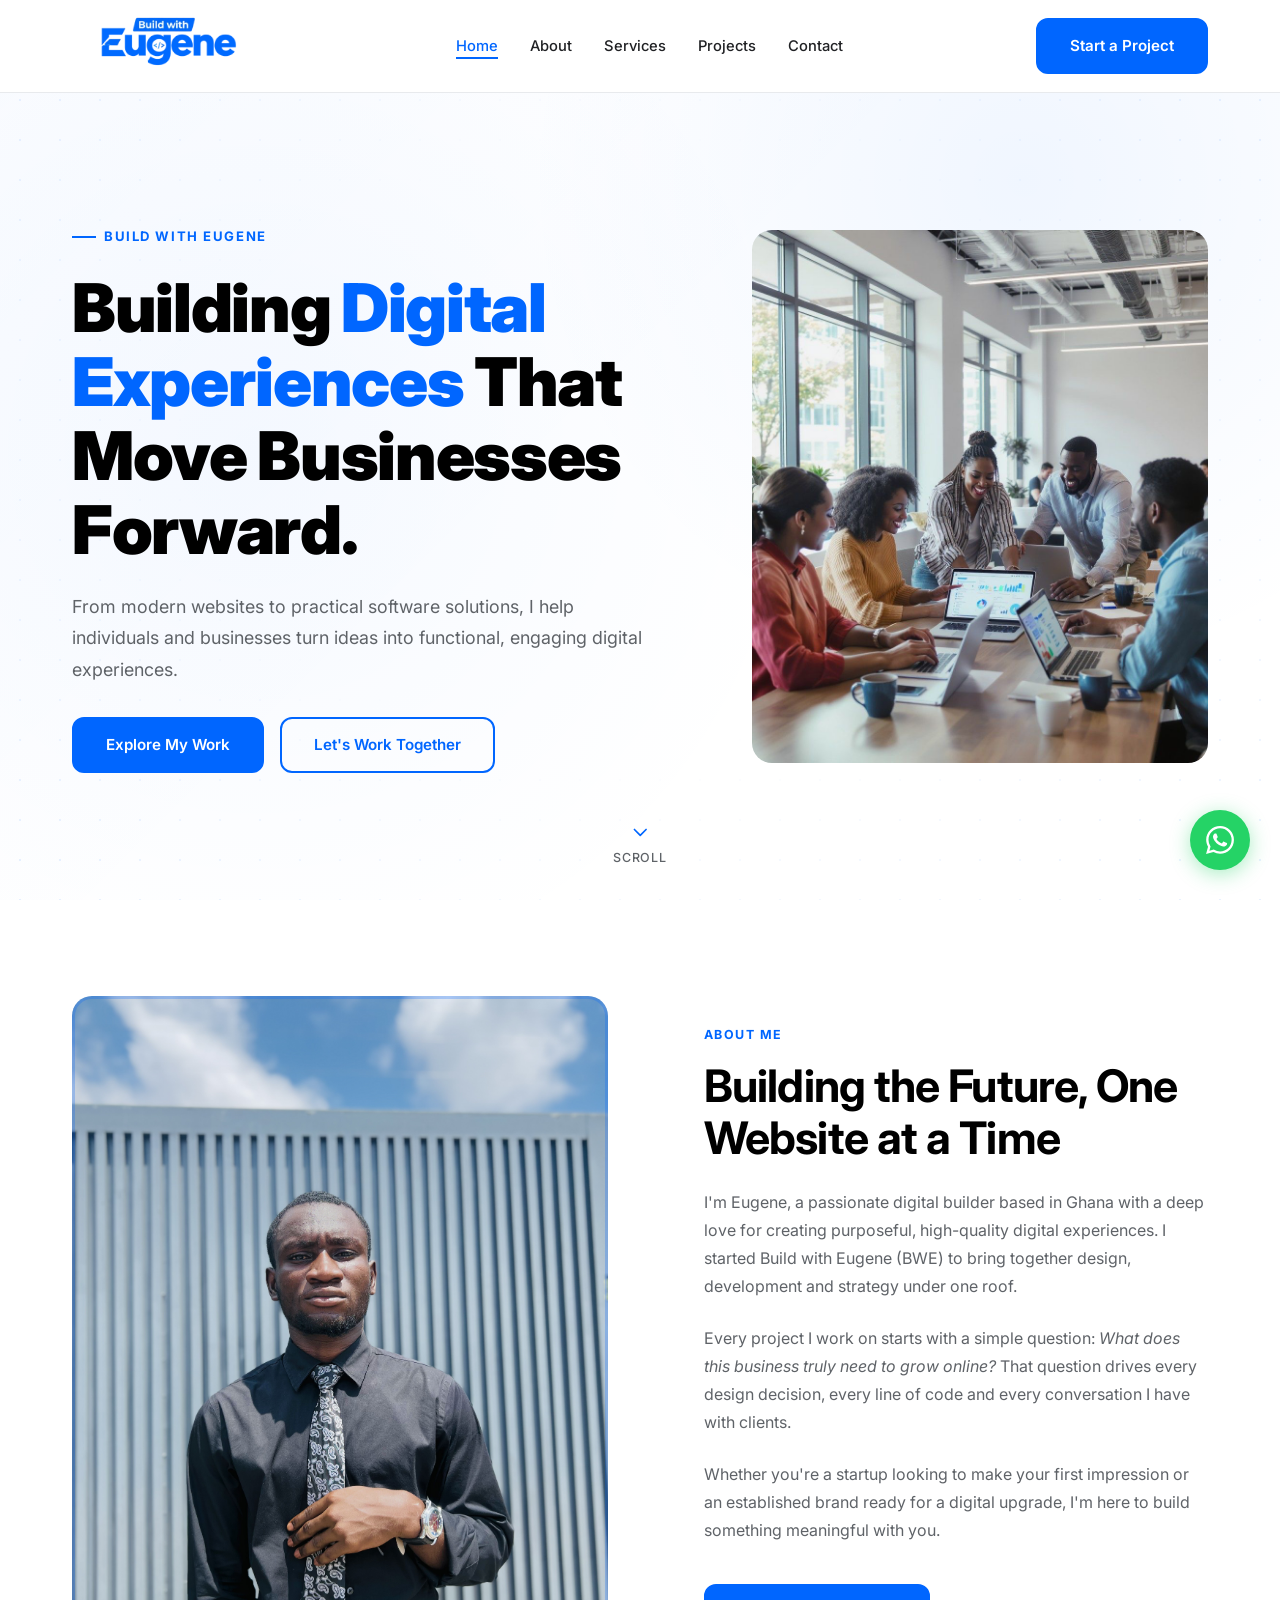
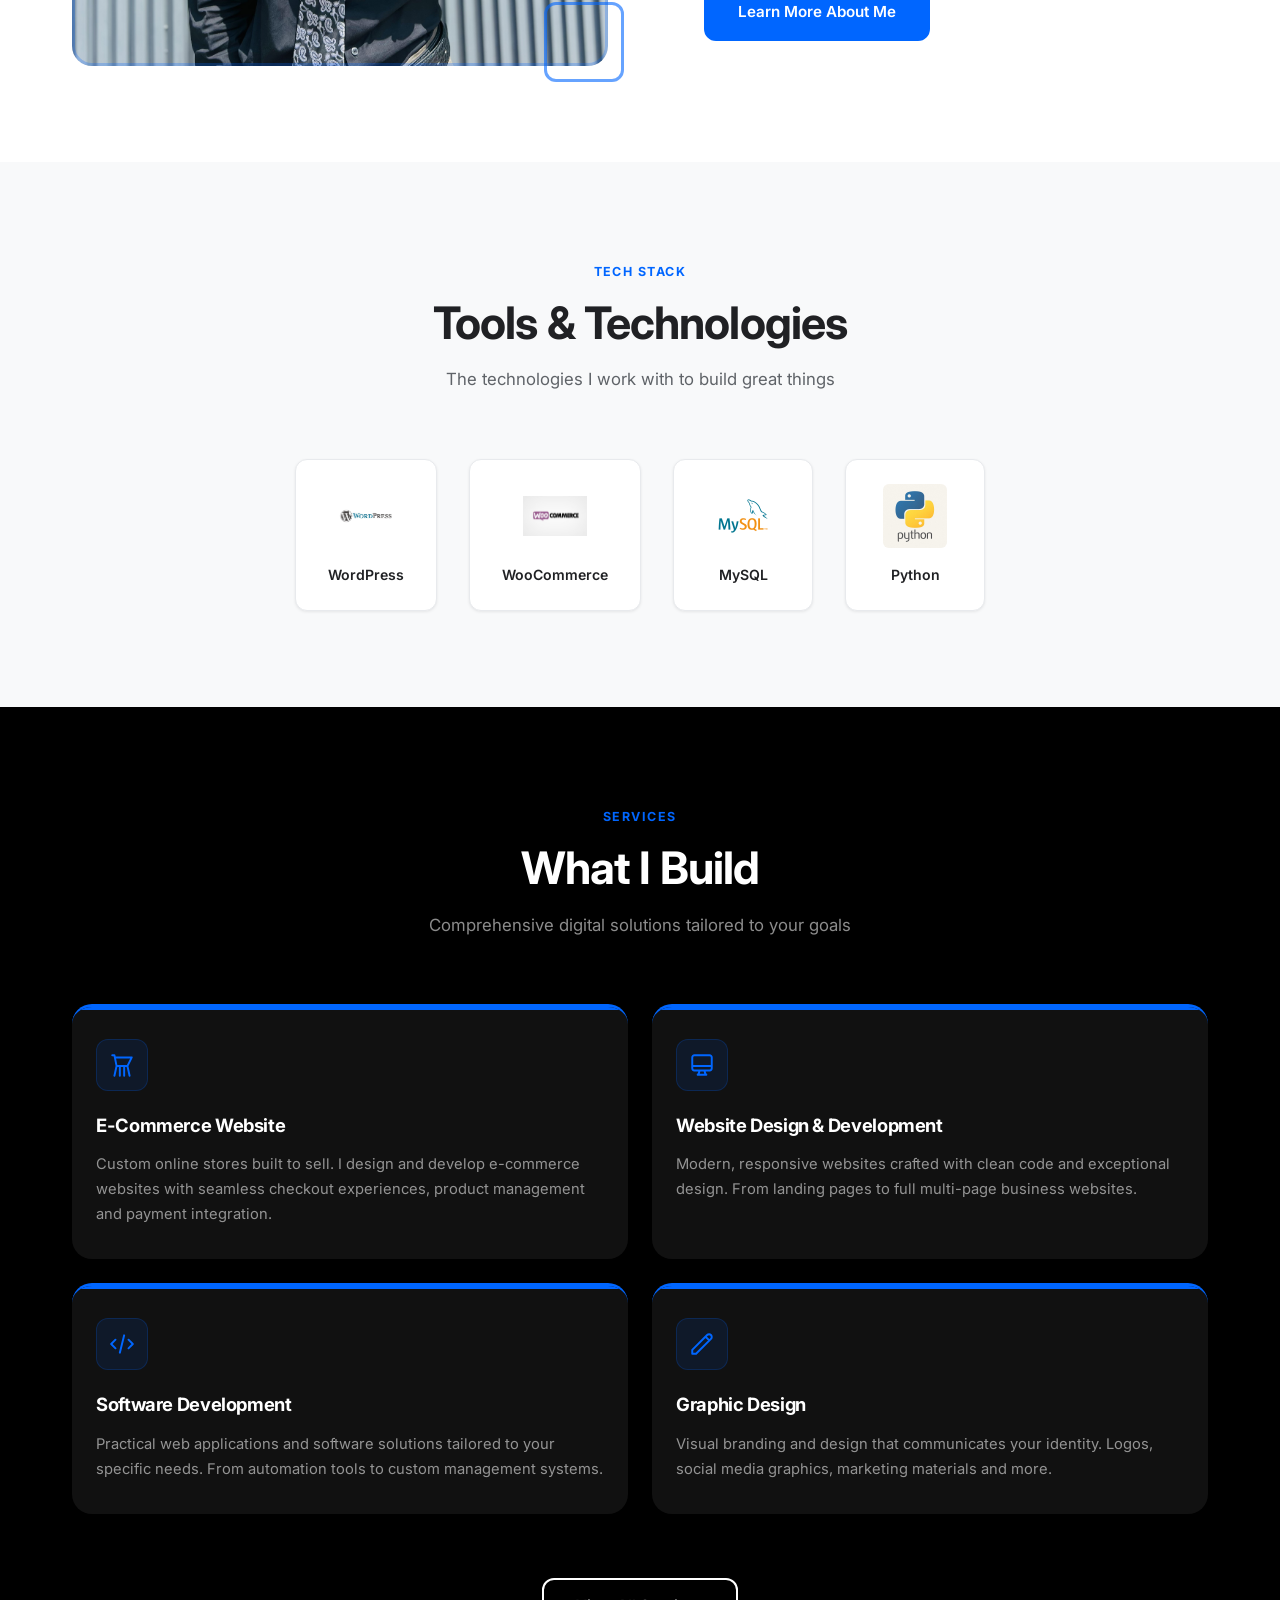
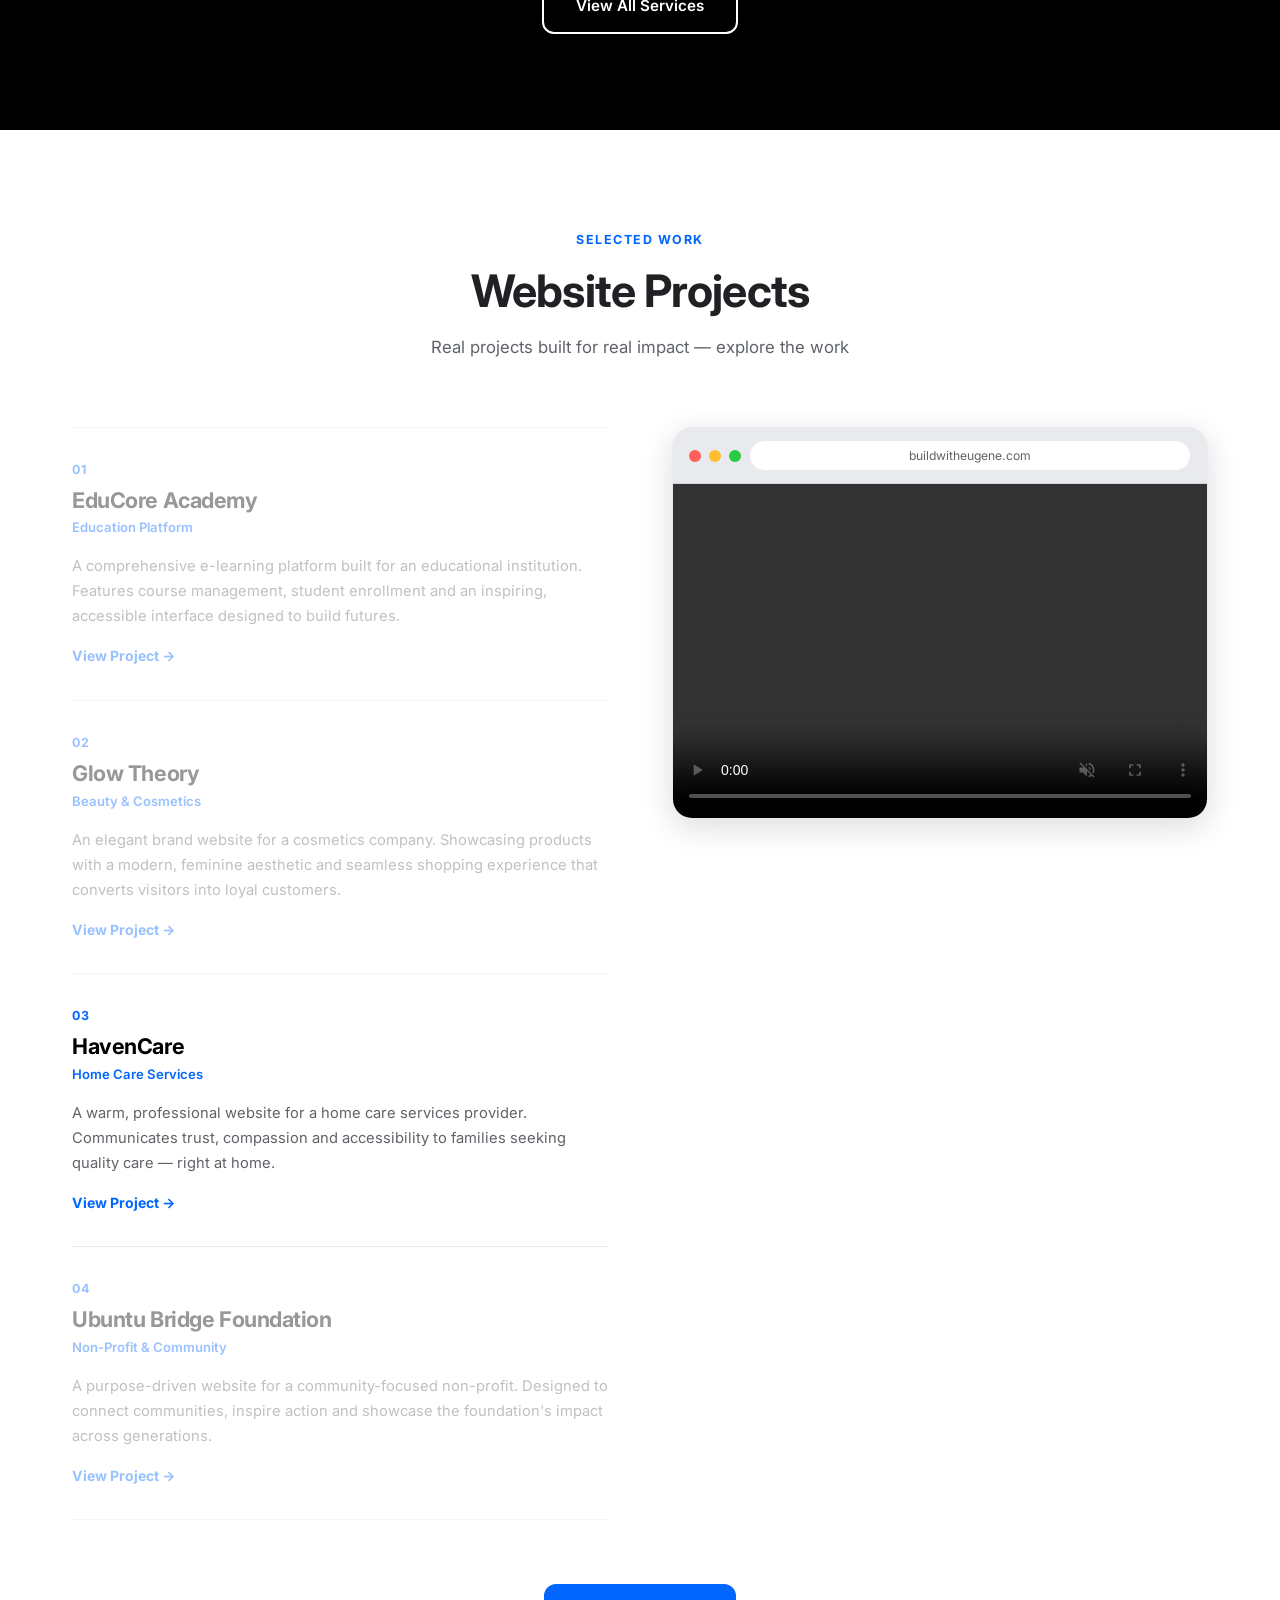
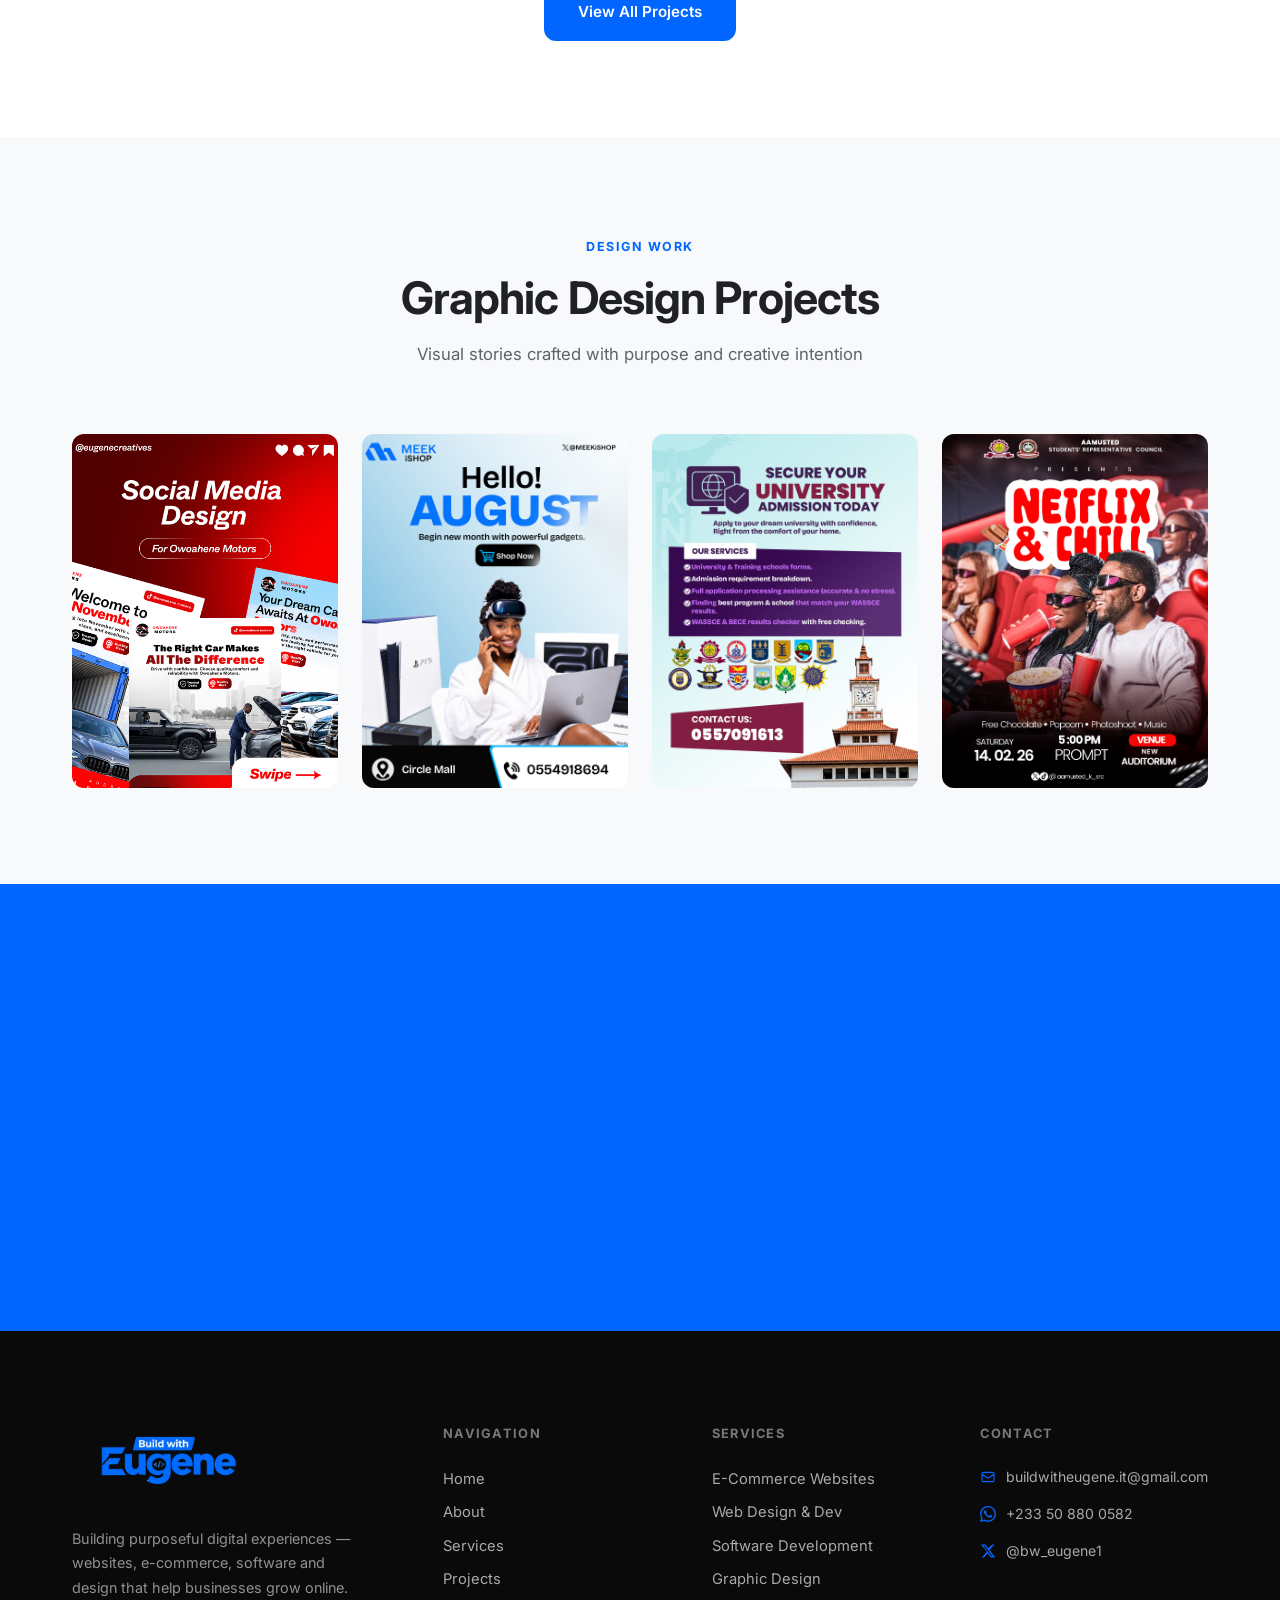
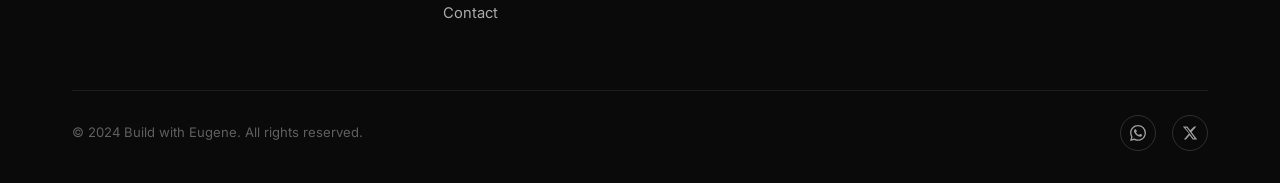
==== index.html @ 5db02835 "Initial commit - Build with Eugene portfolio website" ====
<!DOCTYPE html>
<html lang="en">
<head>
  <meta charset="UTF-8">
  <meta name="viewport" content="width=device-width, initial-scale=1.0">
  <meta name="description" content="Build with Eugene — Professional web design, e-commerce development, software solutions and graphic design based in Ghana.">
  <title>Build with Eugene | Home</title>
  <link rel="preconnect" href="https://fonts.googleapis.com">
  <link rel="preconnect" href="https://fonts.gstatic.com" crossorigin>
  <link href="https://fonts.googleapis.com/css2?family=Inter:wght@300;400;500;600;700;800;900&display=swap" rel="stylesheet">
  <link rel="stylesheet" href="css/style.css">
  <link rel="icon" type="image/png" href="assets/website-icon/Favei-icon.png">
</head>
<body>

  <!-- ========== HEADER / NAVBAR ========== -->
  <header class="site-header">
    <nav class="navbar">
      <a href="index.html" class="navbar-logo" aria-label="Build with Eugene — Home">
        <img src="assets/website-icon/3B7AA855-C307-4204-9CA7-FC054A96F926-removebg-preview.png" alt="Build with Eugene Logo">
      </a>
      <ul class="nav-links">
        <li><a href="index.html" class="active">Home</a></li>
        <li><a href="about.html">About</a></li>
        <li><a href="services.html">Services</a></li>
        <li><a href="projects.html">Projects</a></li>
        <li><a href="contact.html">Contact</a></li>
      </ul>
      <a href="contact.html" class="btn btn-primary">Start a Project</a>
      <button class="hamburger" aria-label="Toggle menu" aria-expanded="false">
        <span></span>
        <span></span>
        <span></span>
      </button>
    </nav>
  </header>

  <!-- Mobile Nav Overlay -->
  <nav class="mobile-nav" aria-label="Mobile navigation">
    <a href="index.html">Home</a>
    <a href="about.html">About</a>
    <a href="services.html">Services</a>
    <a href="projects.html">Projects</a>
    <a href="contact.html">Contact</a>
    <a href="contact.html" class="btn btn-primary">Start a Project</a>
  </nav>

  <!-- ========== MAIN CONTENT ========== -->
  <main>

    <!-- A. HERO SECTION -->
    <section class="hero">
      <div class="hero-bg"></div>
      <div class="hero-dots"></div>
      <div class="container hero-layout">
        <div class="hero-content">
          <span class="hero-eyebrow">Build with Eugene</span>
          <h1>Building <span class="highlight">Digital Experiences</span> That Move Businesses Forward.</h1>
          <p class="hero-subtext">From modern websites to practical software solutions, I help individuals and businesses turn ideas into functional, engaging digital experiences.</p>
          <div class="hero-ctas">
            <a href="projects.html" class="btn btn-primary">Explore My Work</a>
            <a href="contact.html" class="btn btn-secondary">Let's Work Together</a>
          </div>
        </div>
        <div class="hero-image-wrap">
          <img src="assets/hero-section/IMG_2117.JPG" alt="Corporate coworkers collaborating around laptops in a bright office">
        </div>
      </div>
      <div class="hero-scroll" aria-hidden="true">
        <svg xmlns="http://www.w3.org/2000/svg" fill="none" viewBox="0 0 24 24" stroke="currentColor" stroke-width="2">
          <path stroke-linecap="round" stroke-linejoin="round" d="M19 9l-7 7-7-7"/>
        </svg>
        <span>Scroll</span>
      </div>
    </section>

    <!-- B. ABOUT PREVIEW -->
    <section class="about-preview">
      <div class="container">
        <div class="grid-2">
          <div class="about-image-wrap reveal">
            <div class="about-image-frame">
              <img src="assets/profile/eugene-profile.jpeg" alt="Eugene — Founder of Build with Eugene" loading="lazy">
            </div>
            <div class="about-image-accent"></div>
          </div>
          <div class="about-text-col reveal">
            <span class="section-label">About Me</span>
            <h2>Building the Future, One Website at a Time</h2>
            <p>I'm Eugene, a passionate digital builder based in Ghana with a deep love for creating purposeful, high-quality digital experiences. I started Build with Eugene (BWE) to bring together design, development and strategy under one roof.</p>
            <p>Every project I work on starts with a simple question: <em>What does this business truly need to grow online?</em> That question drives every design decision, every line of code and every conversation I have with clients.</p>
            <p>Whether you're a startup looking to make your first impression or an established brand ready for a digital upgrade, I'm here to build something meaningful with you.</p>
            <a href="about.html" class="btn btn-primary">Learn More About Me</a>
          </div>
        </div>
      </div>
    </section>

    <!-- C. TECHNOLOGY STACK -->
    <section class="tech-stack">
      <div class="container">
        <div class="section-header reveal">
          <span class="section-label">Tech Stack</span>
          <h2>Tools &amp; Technologies</h2>
          <p>The technologies I work with to build great things</p>
        </div>
        <div class="tech-grid reveal-stagger">
          <div class="tech-card">
            <img src="assets/icons/wordpress.JPG" alt="WordPress" loading="lazy">
            <span>WordPress</span>
          </div>
          <div class="tech-card">
            <img src="assets/icons/woo-commerce.JPG" alt="WooCommerce" loading="lazy">
            <span>WooCommerce</span>
          </div>
          <div class="tech-card">
            <img src="assets/icons/my-sql.JPG" alt="MySQL" loading="lazy">
            <span>MySQL</span>
          </div>
          <div class="tech-card">
            <img src="assets/icons/python.JPG" alt="Python" loading="lazy">
            <span>Python</span>
          </div>
        </div>
      </div>
    </section>

    <!-- D. SERVICES SECTION -->
    <section class="services-dark">
      <div class="container">
        <div class="section-header reveal">
          <span class="section-label">Services</span>
          <h2>What I Build</h2>
          <p style="color:rgba(255,255,255,0.55)">Comprehensive digital solutions tailored to your goals</p>
        </div>
        <div class="services-grid reveal-stagger">

          <!-- Service 1: E-Commerce -->
          <div class="service-card">
            <div class="service-icon">
              <svg xmlns="http://www.w3.org/2000/svg" fill="none" viewBox="0 0 24 24" stroke="currentColor" stroke-width="1.8">
                <path stroke-linecap="round" stroke-linejoin="round" d="M3 3h2l.4 2M7 13h10l4-8H5.4M7 13L5.4 5M7 13l-2 9m12-9l2 9m-9-9v9m4-9v9"/>
              </svg>
            </div>
            <h3>E-Commerce Website</h3>
            <p>Custom online stores built to sell. I design and develop e-commerce websites with seamless checkout experiences, product management and payment integration.</p>
          </div>

          <!-- Service 2: Website Design -->
          <div class="service-card">
            <div class="service-icon">
              <svg xmlns="http://www.w3.org/2000/svg" fill="none" viewBox="0 0 24 24" stroke="currentColor" stroke-width="1.8">
                <path stroke-linecap="round" stroke-linejoin="round" d="M9.75 17L9 20l-1 1h8l-1-1-.75-3M3 13h18M5 17h14a2 2 0 002-2V5a2 2 0 00-2-2H5a2 2 0 00-2 2v10a2 2 0 002 2z"/>
              </svg>
            </div>
            <h3>Website Design &amp; Development</h3>
            <p>Modern, responsive websites crafted with clean code and exceptional design. From landing pages to full multi-page business websites.</p>
          </div>

          <!-- Service 3: Software Development -->
          <div class="service-card">
            <div class="service-icon">
              <svg xmlns="http://www.w3.org/2000/svg" fill="none" viewBox="0 0 24 24" stroke="currentColor" stroke-width="1.8">
                <path stroke-linecap="round" stroke-linejoin="round" d="M10 20l4-16m4 4l4 4-4 4M6 16l-4-4 4-4"/>
              </svg>
            </div>
            <h3>Software Development</h3>
            <p>Practical web applications and software solutions tailored to your specific needs. From automation tools to custom management systems.</p>
          </div>

          <!-- Service 4: Graphic Design -->
          <div class="service-card">
            <div class="service-icon">
              <svg xmlns="http://www.w3.org/2000/svg" fill="none" viewBox="0 0 24 24" stroke="currentColor" stroke-width="1.8">
                <path stroke-linecap="round" stroke-linejoin="round" d="M15.232 5.232l3.536 3.536m-2.036-5.036a2.5 2.5 0 113.536 3.536L6.5 21.036H3v-3.572L16.732 3.732z"/>
              </svg>
            </div>
            <h3>Graphic Design</h3>
            <p>Visual branding and design that communicates your identity. Logos, social media graphics, marketing materials and more.</p>
          </div>

        </div>
        <div class="services-cta reveal">
          <a href="services.html" class="btn btn-ghost">View All Services</a>
        </div>
      </div>
    </section>

    <!-- E. SELECTED WEBSITE PROJECTS (Sticky Scroll) -->
    <section class="projects-showcase">
      <div class="container">
        <div class="section-header reveal">
          <span class="section-label">Selected Work</span>
          <h2>Website Projects</h2>
          <p>Real projects built for real impact — explore the work</p>
        </div>
        <div class="projects-layout">

          <!-- Left: Project info blocks -->
          <div class="projects-list">

            <div class="project-item active" data-project="0">
              <div class="project-video-slot"></div>
              <h3>EduCore Academy</h3>
              <p class="project-desc">A comprehensive e-learning platform built for an educational institution. Features course management, student enrollment and an inspiring, accessible interface designed to build futures.</p>
              <span class="project-number">01</span>
              <span class="project-category">Education Platform</span>
              <a href="projects.html" class="project-link">View Project →</a>
            </div>

            <div class="project-item" data-project="1">
              <div class="project-video-slot"></div>
              <h3>Glow Theory</h3>
              <p class="project-desc">An elegant brand website for a cosmetics company. Showcasing products with a modern, feminine aesthetic and seamless shopping experience that converts visitors into loyal customers.</p>
              <span class="project-number">02</span>
              <span class="project-category">Beauty &amp; Cosmetics</span>
              <a href="projects.html" class="project-link">View Project →</a>
            </div>

            <div class="project-item" data-project="2">
              <div class="project-video-slot"></div>
              <h3>HavenCare</h3>
              <p class="project-desc">A warm, professional website for a home care services provider. Communicates trust, compassion and accessibility to families seeking quality care — right at home.</p>
              <span class="project-number">03</span>
              <span class="project-category">Home Care Services</span>
              <a href="projects.html" class="project-link">View Project →</a>
            </div>

            <div class="project-item" data-project="3">
              <div class="project-video-slot"></div>
              <h3>Ubuntu Bridge Foundation</h3>
              <p class="project-desc">A purpose-driven website for a community-focused non-profit. Designed to connect communities, inspire action and showcase the foundation's impact across generations.</p>
              <span class="project-number">04</span>
              <span class="project-category">Non-Profit &amp; Community</span>
              <a href="projects.html" class="project-link">View Project →</a>
            </div>

          </div>

          <!-- Right: Sticky Video Display -->
          <div class="projects-display sticky-display">
            <div class="browser-frame">
              <div class="browser-bar">
                <span class="browser-dot red"></span>
                <span class="browser-dot yellow"></span>
                <span class="browser-dot green"></span>
                <span class="browser-url">buildwitheugene.com</span>
              </div>
              <div class="browser-content">
                <video class="project-video active" data-index="0"
                  muted loop playsinline preload="none"
                  src="assets/website-projects/EduCore-Academy-_-Inspiring-Minds.-Building-Futures.---Google-Chrome-2026-11-01-18-05-32.mp4">
                </video>
                <video class="project-video" data-index="1"
                  muted loop playsinline preload="none"
                  src="assets/website-projects/glow-theory.local - Google Chrome 2026-11-01 18-13-48_cut.mp4">
                </video>
                <video class="project-video" data-index="2"
                  muted loop playsinline preload="none"
                  src="assets/website-projects/HavenCare Home Services _ Compassionate Care. Right at Home. - Google Chrome 2026-11-01 18-16-09_cut.mp4">
                </video>
                <video class="project-video" data-index="3"
                  muted loop playsinline preload="none"
                  src="assets/website-projects/Ubuntu-Bridge-Foundation-_-Connecting-Communities.-Creating-Opportunities.---Google-Chrome-2026-11-01-18-19-38.mp4">
                </video>
              </div>
            </div>
          </div>

        </div>
        <div class="projects-cta reveal">
          <a href="projects.html" class="btn btn-primary">View All Projects</a>
        </div>
      </div>
    </section>

    <!-- F. GRAPHIC DESIGN PROJECTS -->
    <section class="graphic-design">
      <div class="container">
        <div class="section-header reveal">
          <span class="section-label">Design Work</span>
          <h2>Graphic Design Projects</h2>
          <p>Visual stories crafted with purpose and creative intention</p>
        </div>
        <div class="design-grid reveal-stagger">
          <div class="design-item">
            <img src="assets/graphic-design/Cover.jpg" alt="BWE Graphic Design — Cover Design" loading="lazy">
            <div class="design-overlay">
              <svg xmlns="http://www.w3.org/2000/svg" fill="none" viewBox="0 0 24 24" stroke="currentColor" stroke-width="2">
                <path stroke-linecap="round" stroke-linejoin="round" d="M21 21l-6-6m2-5a7 7 0 11-14 0 7 7 0 0114 0zM10 7v3m0 0v3m0-3h3m-3 0H7"/>
              </svg>
            </div>
          </div>
          <div class="design-item">
            <img src="assets/graphic-design/Meek 1.jpg" alt="BWE Graphic Design — Meek Campaign" loading="lazy">
            <div class="design-overlay">
              <svg xmlns="http://www.w3.org/2000/svg" fill="none" viewBox="0 0 24 24" stroke="currentColor" stroke-width="2">
                <path stroke-linecap="round" stroke-linejoin="round" d="M21 21l-6-6m2-5a7 7 0 11-14 0 7 7 0 0114 0zM10 7v3m0 0v3m0-3h3m-3 0H7"/>
              </svg>
            </div>
          </div>
          <div class="design-item">
            <img src="assets/graphic-design/University forms.jpg" alt="BWE Graphic Design — University Forms" loading="lazy">
            <div class="design-overlay">
              <svg xmlns="http://www.w3.org/2000/svg" fill="none" viewBox="0 0 24 24" stroke="currentColor" stroke-width="2">
                <path stroke-linecap="round" stroke-linejoin="round" d="M21 21l-6-6m2-5a7 7 0 11-14 0 7 7 0 0114 0zM10 7v3m0 0v3m0-3h3m-3 0H7"/>
              </svg>
            </div>
          </div>
          <div class="design-item">
            <img src="assets/graphic-design/Usted SRC.JPG" alt="BWE Graphic Design — Usted SRC Design" loading="lazy">
            <div class="design-overlay">
              <svg xmlns="http://www.w3.org/2000/svg" fill="none" viewBox="0 0 24 24" stroke="currentColor" stroke-width="2">
                <path stroke-linecap="round" stroke-linejoin="round" d="M21 21l-6-6m2-5a7 7 0 11-14 0 7 7 0 0114 0zM10 7v3m0 0v3m0-3h3m-3 0H7"/>
              </svg>
            </div>
          </div>
        </div>
      </div>
    </section>

    <!-- Lightbox -->
    <div class="lightbox" role="dialog" aria-label="Image lightbox" aria-modal="true">
      <button class="lightbox-close" aria-label="Close lightbox">✕</button>
      <img class="lightbox-img" src="" alt="">
    </div>

    <!-- G. CTA SECTION -->
    <section class="cta-section">
      <div class="container">
        <div class="reveal">
          <span class="section-label" style="color:rgba(255,255,255,0.7)">Ready?</span>
          <h2>Have an Idea? Let's Build Something Great.</h2>
          <p>Whether you need a website, an online store or a custom software solution — I'm ready to help you bring it to life.</p>
          <a href="contact.html" class="btn btn-white">Start a Conversation</a>
        </div>
      </div>
    </section>

  </main>

  <!-- ========== FOOTER ========== -->
  <footer class="site-footer">
    <div class="container">
      <div class="footer-grid">
        <!-- Brand column -->
        <div class="footer-brand">
          <img src="assets/website-icon/3B7AA855-C307-4204-9CA7-FC054A96F926-removebg-preview.png" alt="Build with Eugene Logo" class="footer-logo">
          <p>Building purposeful digital experiences — websites, e-commerce, software and design that help businesses grow online.</p>
        </div>
        <!-- Nav links -->
        <div class="footer-col">
          <h4>Navigation</h4>
          <ul>
            <li><a href="index.html">Home</a></li>
            <li><a href="about.html">About</a></li>
            <li><a href="services.html">Services</a></li>
            <li><a href="projects.html">Projects</a></li>
            <li><a href="contact.html">Contact</a></li>
          </ul>
        </div>
        <!-- Services -->
        <div class="footer-col">
          <h4>Services</h4>
          <ul>
            <li><a href="services.html">E-Commerce Websites</a></li>
            <li><a href="services.html">Web Design &amp; Dev</a></li>
            <li><a href="services.html">Software Development</a></li>
            <li><a href="services.html">Graphic Design</a></li>
          </ul>
        </div>
        <!-- Contact -->
        <div class="footer-col">
          <h4>Contact</h4>
          <!-- TODO: Confirm correct email address before making this a mailto link -->
          <div class="footer-contact-item">
            <svg xmlns="http://www.w3.org/2000/svg" fill="none" viewBox="0 0 24 24" stroke="currentColor" stroke-width="1.8">
              <path stroke-linecap="round" stroke-linejoin="round" d="M3 8l7.89 5.26a2 2 0 002.22 0L21 8M5 19h14a2 2 0 002-2V7a2 2 0 00-2-2H5a2 2 0 00-2 2v10a2 2 0 002 2z"/>
            </svg>
            <a href="mailto:buildwitheugene.it@gmail.com">buildwitheugene.it@gmail.com</a>
          </div>
          <div class="footer-contact-item">
            <svg xmlns="http://www.w3.org/2000/svg" fill="currentColor" viewBox="0 0 24 24">
              <path d="M17.472 14.382c-.297-.149-1.758-.867-2.03-.967-.273-.099-.471-.148-.67.15-.197.297-.767.966-.94 1.164-.173.199-.347.223-.644.075-.297-.15-1.255-.463-2.39-1.475-.883-.788-1.48-1.761-1.653-2.059-.173-.297-.018-.458.13-.606.134-.133.298-.347.446-.52.149-.174.198-.298.298-.497.099-.198.05-.371-.025-.52-.075-.149-.669-1.612-.916-2.207-.242-.579-.487-.5-.669-.51-.173-.008-.371-.01-.57-.01-.198 0-.52.074-.792.372-.272.297-1.04 1.016-1.04 2.479 0 1.462 1.065 2.875 1.213 3.074.149.198 2.096 3.2 5.077 4.487.709.306 1.262.489 1.694.625.712.227 1.36.195 1.871.118.571-.085 1.758-.719 2.006-1.413.248-.694.248-1.289.173-1.413-.074-.124-.272-.198-.57-.347m-5.421 7.403h-.004a9.87 9.87 0 01-5.031-1.378l-.361-.214-3.741.982.998-3.648-.235-.374a9.86 9.86 0 01-1.51-5.26c.001-5.45 4.436-9.884 9.888-9.884 2.64 0 5.122 1.03 6.988 2.898a9.825 9.825 0 012.893 6.994c-.003 5.45-4.437 9.884-9.885 9.884m8.413-18.297A11.815 11.815 0 0012.05 0C5.495 0 .16 5.335.157 11.892c0 2.096.547 4.142 1.588 5.945L.057 24l6.305-1.654a11.882 11.882 0 005.683 1.448h.005c6.554 0 11.89-5.335 11.893-11.893a11.821 11.821 0 00-3.48-8.413z"/>
            </svg>
            <a href="https://wa.me/233508800582" target="_blank" rel="noopener noreferrer">+233 50 880 0582</a>
          </div>
          <div class="footer-contact-item">
            <svg xmlns="http://www.w3.org/2000/svg" fill="currentColor" viewBox="0 0 24 24">
              <path d="M18.244 2.25h3.308l-7.227 8.26 8.502 11.24H16.17l-4.714-6.231-5.401 6.231H2.748l7.73-8.835L1.254 2.25H8.08l4.253 5.622zm-1.161 17.52h1.833L7.084 4.126H5.117z"/>
            </svg>
            <a href="https://x.com/bw_eugene1" target="_blank" rel="noopener noreferrer">@bw_eugene1</a>
          </div>
        </div>
      </div>
      <div class="footer-bottom">
        <p>© 2024 Build with Eugene. All rights reserved.</p>
        <div class="footer-social">
          <a href="https://wa.me/233508800582" target="_blank" rel="noopener noreferrer" aria-label="WhatsApp">
            <svg xmlns="http://www.w3.org/2000/svg" fill="currentColor" viewBox="0 0 24 24">
              <path d="M17.472 14.382c-.297-.149-1.758-.867-2.03-.967-.273-.099-.471-.148-.67.15-.197.297-.767.966-.94 1.164-.173.199-.347.223-.644.075-.297-.15-1.255-.463-2.39-1.475-.883-.788-1.48-1.761-1.653-2.059-.173-.297-.018-.458.13-.606.134-.133.298-.347.446-.52.149-.174.198-.298.298-.497.099-.198.05-.371-.025-.52-.075-.149-.669-1.612-.916-2.207-.242-.579-.487-.5-.669-.51-.173-.008-.371-.01-.57-.01-.198 0-.52.074-.792.372-.272.297-1.04 1.016-1.04 2.479 0 1.462 1.065 2.875 1.213 3.074.149.198 2.096 3.2 5.077 4.487.709.306 1.262.489 1.694.625.712.227 1.36.195 1.871.118.571-.085 1.758-.719 2.006-1.413.248-.694.248-1.289.173-1.413-.074-.124-.272-.198-.57-.347m-5.421 7.403h-.004a9.87 9.87 0 01-5.031-1.378l-.361-.214-3.741.982.998-3.648-.235-.374a9.86 9.86 0 01-1.51-5.26c.001-5.45 4.436-9.884 9.888-9.884 2.64 0 5.122 1.03 6.988 2.898a9.825 9.825 0 012.893 6.994c-.003 5.45-4.437 9.884-9.885 9.884m8.413-18.297A11.815 11.815 0 0012.05 0C5.495 0 .16 5.335.157 11.892c0 2.096.547 4.142 1.588 5.945L.057 24l6.305-1.654a11.882 11.882 0 005.683 1.448h.005c6.554 0 11.89-5.335 11.893-11.893a11.821 11.821 0 00-3.48-8.413z"/>
            </svg>
          </a>
          <a href="https://x.com/bw_eugene1" target="_blank" rel="noopener noreferrer" aria-label="X / Twitter">
            <svg xmlns="http://www.w3.org/2000/svg" fill="currentColor" viewBox="0 0 24 24">
              <path d="M18.244 2.25h3.308l-7.227 8.26 8.502 11.24H16.17l-4.714-6.231-5.401 6.231H2.748l7.73-8.835L1.254 2.25H8.08l4.253 5.622zm-1.161 17.52h1.833L7.084 4.126H5.117z"/>
            </svg>
          </a>
        </div>
      </div>
    </div>
  </footer>

  <!-- Floating WhatsApp Button -->
  <a href="https://wa.me/233508800582"
     class="whatsapp-float"
     target="_blank"
     rel="noopener noreferrer"
     aria-label="Chat with us on WhatsApp">
    <svg xmlns="http://www.w3.org/2000/svg" viewBox="0 0 24 24" fill="white" width="28" height="28">
      <path d="M17.472 14.382c-.297-.149-1.758-.867-2.03-.967-.273-.099-.471-.148-.67.15-.197.297-.767.966-.94 1.164-.173.199-.347.223-.644.075-.297-.15-1.255-.463-2.39-1.475-.883-.788-1.48-1.761-1.653-2.059-.173-.297-.018-.458.13-.606.134-.133.298-.347.446-.52.149-.174.198-.298.298-.497.099-.198.05-.371-.025-.52-.075-.149-.669-1.612-.916-2.207-.242-.579-.487-.5-.669-.51-.173-.008-.371-.01-.57-.01-.198 0-.52.074-.792.372-.272.297-1.04 1.016-1.04 2.479 0 1.462 1.065 2.875 1.213 3.074.149.198 2.096 3.2 5.077 4.487.709.306 1.262.489 1.694.625.712.227 1.36.195 1.871.118.571-.085 1.758-.719 2.006-1.413.248-.694.248-1.289.173-1.413-.074-.124-.272-.198-.57-.347m-5.421 7.403h-.004a9.87 9.87 0 01-5.031-1.378l-.361-.214-3.741.982.998-3.648-.235-.374a9.86 9.86 0 01-1.51-5.26c.001-5.45 4.436-9.884 9.888-9.884 2.64 0 5.122 1.03 6.988 2.898a9.825 9.825 0 012.893 6.994c-.003 5.45-4.437 9.884-9.885 9.884m8.413-18.297A11.815 11.815 0 0012.05 0C5.495 0 .16 5.335.157 11.892c0 2.096.547 4.142 1.588 5.945L.057 24l6.305-1.654a11.882 11.882 0 005.683 1.448h.005c6.554 0 11.89-5.335 11.893-11.893a11.821 11.821 0 00-3.48-8.413z"/>
    </svg>
    <span class="whatsapp-tooltip">Chat on WhatsApp</span>
  </a>

  <script src="js/script.js"></script>
</body>
</html>
---- css/style.css ----
/* ==========================================
   BUILD WITH EUGENE — MAIN STYLESHEET
   ========================================== */

/* ==========================================
   1. CUSTOM PROPERTIES (VARIABLES)
   ========================================== */
:root {
  --color-white: #FFFFFF;
  --color-black: #000000;
  --color-blue: #0066FF;
  --color-blue-dark: #0052CC;
  --color-blue-light: rgba(0, 102, 255, 0.1);
  --color-gray-50: #F8F9FA;
  --color-gray-100: #F0F2F5;
  --color-gray-200: #E8EAED;
  --color-gray-600: #5F6368;
  --color-gray-800: #202124;
  --color-dark: #0A0A0A;
  --color-card-dark: #111111;

  --font-family: 'Inter', sans-serif;

  --space-xs: 0.5rem;
  --space-sm: 1rem;
  --space-md: 1.5rem;
  --space-lg: 2rem;
  --space-xl: 3rem;
  --space-2xl: 4rem;
  --space-3xl: 6rem;

  --radius-sm: 6px;
  --radius-md: 12px;
  --radius-lg: 20px;
  --radius-full: 9999px;

  --shadow-sm: 0 1px 3px rgba(0,0,0,0.08);
  --shadow-md: 0 4px 16px rgba(0,0,0,0.10);
  --shadow-lg: 0 8px 32px rgba(0,0,0,0.14);
  --shadow-blue: 0 8px 32px rgba(0,102,255,0.18);

  --transition: 0.3s ease;
  --nav-height: 92px;
}

/* ==========================================
   2. RESET & BASE STYLES
   ========================================== */
*, *::before, *::after {
  box-sizing: border-box;
  margin: 0;
  padding: 0;
}

html {
  scroll-behavior: smooth;
  -webkit-text-size-adjust: 100%;
}

body {
  font-family: var(--font-family);
  font-size: 1rem;
  line-height: 1.6;
  color: var(--color-gray-800);
  background: var(--color-white);
  overflow-x: hidden;
}

img, video {
  max-width: 100%;
  display: block;
}

a {
  color: inherit;
  text-decoration: none;
}

ul {
  list-style: none;
}

/* ==========================================
   3. TYPOGRAPHY
   ========================================== */
h1, h2, h3, h4, h5, h6 {
  font-weight: 700;
  line-height: 1.15;
  letter-spacing: -0.02em;
}

h1 { font-size: clamp(2.4rem, 5vw, 4rem); }
h2 { font-size: clamp(1.8rem, 3.5vw, 2.8rem); }
h3 { font-size: clamp(1.2rem, 2.5vw, 1.6rem); }
h4 { font-size: 1.15rem; }

p {
  color: var(--color-gray-600);
  line-height: 1.75;
}

.section-label {
  display: inline-block;
  font-size: 0.78rem;
  font-weight: 700;
  letter-spacing: 0.12em;
  text-transform: uppercase;
  color: var(--color-blue);
  margin-bottom: var(--space-sm);
}

/* ==========================================
   4. LAYOUT UTILITIES
   ========================================== */
.container {
  width: 100%;
  max-width: 1200px;
  margin: 0 auto;
  padding: 0 var(--space-lg);
}

.section {
  padding: var(--space-3xl) 0;
}

.section-sm {
  padding: var(--space-2xl) 0;
}

.grid-2 {
  display: grid;
  grid-template-columns: 1fr 1fr;
  gap: var(--space-2xl);
  align-items: center;
}

.grid-3 {
  display: grid;
  grid-template-columns: repeat(3, 1fr);
  gap: var(--space-lg);
}

.grid-4 {
  display: grid;
  grid-template-columns: repeat(4, 1fr);
  gap: var(--space-lg);
}

.text-center { text-align: center; }
.text-blue { color: var(--color-blue); }
.text-white { color: var(--color-white); }
.text-gray { color: var(--color-gray-600); }

.section-header {
  text-align: center;
  margin-bottom: var(--space-2xl);
}

.section-header h2 {
  margin-bottom: var(--space-sm);
}

.section-header p {
  max-width: 560px;
  margin: 0 auto;
  font-size: 1.05rem;
}

/* ==========================================
   5. BUTTONS
   ========================================== */
.btn {
  display: inline-flex;
  align-items: center;
  gap: 0.5rem;
  padding: 14px 32px;
  border-radius: var(--radius-md);
  font-family: var(--font-family);
  font-size: 0.95rem;
  font-weight: 600;
  cursor: pointer;
  border: 2px solid transparent;
  transition: all var(--transition);
  white-space: nowrap;
}

.btn-primary {
  background: var(--color-blue);
  color: var(--color-white);
  border-color: var(--color-blue);
}

.btn-primary:hover {
  background: var(--color-blue-dark);
  border-color: var(--color-blue-dark);
  transform: translateY(-1px);
  box-shadow: var(--shadow-blue);
}

.btn-secondary {
  background: transparent;
  color: var(--color-blue);
  border-color: var(--color-blue);
}

.btn-secondary:hover {
  background: var(--color-blue-light);
  transform: translateY(-1px);
}

.btn-ghost {
  background: transparent;
  color: var(--color-white);
  border-color: var(--color-white);
}

.btn-ghost:hover {
  background: rgba(255,255,255,0.12);
  transform: translateY(-1px);
}

.btn-white {
  background: var(--color-white);
  color: var(--color-blue);
  border-color: var(--color-white);
}

.btn-white:hover {
  background: var(--color-gray-100);
  transform: translateY(-1px);
}

/* ==========================================
   6. NAVBAR
   ========================================== */
.site-header {
  position: fixed;
  top: 0;
  left: 0;
  right: 0;
  z-index: 1000;
  background: var(--color-white);
  border-bottom: 1px solid var(--color-gray-200);
  transition: box-shadow var(--transition);
}

.site-header.scrolled {
  box-shadow: 0 2px 20px rgba(0,0,0,0.08);
}

.navbar {
  display: flex;
  align-items: center;
  justify-content: space-between;
  height: var(--nav-height);
  max-width: 1200px;
  margin: 0 auto;
  padding: 0 var(--space-lg);
  gap: var(--space-lg);
}

.navbar-logo img {
  position: absolute;
  top: 50%;
  left: 50%;
  display: block;
  width: 190px;
  height: auto;
  max-width: none;
  max-height: none;
  transform: translate(-50%, -50%);
}

.navbar-logo {
  position: relative;
  display: block;
  flex: 0 0 190px;
  width: 190px;
  height: 76px;
  overflow: hidden;
}

.nav-links {
  display: flex;
  align-items: center;
  gap: var(--space-lg);
  flex: 1;
  justify-content: center;
}

.nav-links a {
  font-size: 0.92rem;
  font-weight: 500;
  color: var(--color-gray-800);
  position: relative;
  padding-bottom: 4px;
  transition: color var(--transition);
}

.nav-links a::after {
  content: '';
  position: absolute;
  bottom: 0;
  left: 0;
  width: 0;
  height: 2px;
  background: var(--color-blue);
  transition: width var(--transition);
}

.nav-links a:hover,
.nav-links a.active {
  color: var(--color-blue);
}

.nav-links a:hover::after,
.nav-links a.active::after {
  width: 100%;
}

.hamburger {
  display: none;
  flex-direction: column;
  gap: 5px;
  background: none;
  border: none;
  cursor: pointer;
  padding: 6px;
  border-radius: var(--radius-sm);
  transition: background var(--transition);
}

.hamburger:hover {
  background: var(--color-gray-100);
}

.hamburger span {
  display: block;
  width: 24px;
  height: 2px;
  background: var(--color-gray-800);
  border-radius: 2px;
  transition: all 0.35s ease;
}

.hamburger.open span:nth-child(1) {
  transform: translateY(7px) rotate(45deg);
}
.hamburger.open span:nth-child(2) {
  opacity: 0;
  transform: scaleX(0);
}
.hamburger.open span:nth-child(3) {
  transform: translateY(-7px) rotate(-45deg);
}

/* Mobile Nav Overlay */
.mobile-nav {
  display: none;
  position: fixed;
  inset: 0;
  top: calc(var(--nav-height) + 1px);
  background: var(--color-white);
  z-index: 999;
  flex-direction: column;
  align-items: center;
  justify-content: center;
  gap: var(--space-lg);
  opacity: 0;
  pointer-events: none;
  transition: opacity 0.35s ease;
}

.mobile-nav.open {
  opacity: 1;
  pointer-events: all;
}

.mobile-nav a {
  font-size: 1.6rem;
  font-weight: 700;
  color: var(--color-gray-800);
  transition: color var(--transition);
}

.mobile-nav a:hover,
.mobile-nav a.active {
  color: var(--color-blue);
}

.mobile-nav .btn {
  margin-top: var(--space-sm);
  font-size: 1rem;
}

/* Page offset for fixed nav */
.page-content {
  padding-top: var(--nav-height);
}

/* ==========================================
   7. FOOTER
   ========================================== */
.site-footer {
  background: var(--color-dark);
  color: var(--color-white);
  padding: var(--space-3xl) 0 var(--space-lg);
}

.footer-grid {
  display: grid;
  grid-template-columns: 1.5fr 1fr 1fr 1fr;
  gap: var(--space-2xl);
  margin-bottom: var(--space-2xl);
}

.footer-brand .footer-logo {
  width: 190px;
  height: 76px;
  object-fit: cover;
  object-position: center;
  margin-bottom: var(--space-md);
}

.footer-brand p {
  color: rgba(255,255,255,0.55);
  font-size: 0.9rem;
  max-width: 280px;
  line-height: 1.7;
}

.footer-col h4 {
  font-size: 0.8rem;
  font-weight: 700;
  letter-spacing: 0.1em;
  text-transform: uppercase;
  color: rgba(255,255,255,0.45);
  margin-bottom: var(--space-md);
}

.footer-col ul {
  display: flex;
  flex-direction: column;
  gap: var(--space-xs);
}

.footer-col ul li a {
  font-size: 0.92rem;
  color: rgba(255,255,255,0.65);
  transition: color var(--transition);
}

.footer-col ul li a:hover {
  color: var(--color-blue);
}

.footer-contact-item {
  display: flex;
  align-items: flex-start;
  gap: 0.6rem;
  margin-bottom: var(--space-sm);
}

.footer-contact-item svg {
  width: 16px;
  height: 16px;
  flex-shrink: 0;
  margin-top: 3px;
  color: var(--color-blue);
}

.footer-contact-item span,
.footer-contact-item a {
  font-size: 0.88rem;
  color: rgba(255,255,255,0.65);
  line-height: 1.5;
  transition: color var(--transition);
}

.footer-contact-item a:hover {
  color: var(--color-blue);
}

.footer-contact-item a:focus-visible {
  color: var(--color-blue);
  outline: 2px solid var(--color-blue);
  outline-offset: 3px;
  border-radius: 2px;
}

.footer-bottom {
  border-top: 1px solid rgba(255,255,255,0.08);
  padding-top: var(--space-md);
  display: flex;
  align-items: center;
  justify-content: space-between;
  flex-wrap: wrap;
  gap: var(--space-sm);
}

.footer-bottom p {
  color: rgba(255,255,255,0.35);
  font-size: 0.82rem;
}

.footer-social {
  display: flex;
  gap: var(--space-sm);
}

.footer-social a {
  width: 36px;
  height: 36px;
  border-radius: 50%;
  border: 1px solid rgba(255,255,255,0.15);
  display: flex;
  align-items: center;
  justify-content: center;
  transition: all var(--transition);
  color: rgba(255,255,255,0.6);
}

.footer-social a:hover {
  border-color: var(--color-blue);
  color: var(--color-blue);
  background: var(--color-blue-light);
}

.footer-social a svg {
  width: 16px;
  height: 16px;
}

/* ==========================================
   8. FLOATING WHATSAPP
   ========================================== */
.whatsapp-float {
  position: fixed;
  bottom: 30px;
  right: 30px;
  width: 60px;
  height: 60px;
  background: #25D366;
  border-radius: 50%;
  display: flex;
  align-items: center;
  justify-content: center;
  box-shadow: 0 4px 20px rgba(37, 211, 102, 0.4);
  z-index: 9999;
  transition: transform 0.3s ease, box-shadow 0.3s ease;
  text-decoration: none;
}

.whatsapp-float:hover {
  transform: scale(1.1);
  box-shadow: 0 6px 28px rgba(37, 211, 102, 0.6);
}

.whatsapp-tooltip {
  position: absolute;
  right: 70px;
  background: #111;
  color: white;
  padding: 6px 12px;
  border-radius: 6px;
  font-size: 13px;
  white-space: nowrap;
  opacity: 0;
  pointer-events: none;
  transition: opacity 0.3s ease;
}

.whatsapp-float:hover .whatsapp-tooltip {
  opacity: 1;
}

/* ==========================================
   9. HERO SECTIONS
   ========================================== */

/* Homepage Hero */
.hero {
  min-height: 100vh;
  padding-top: calc(var(--nav-height) + 1px);
  display: flex;
  align-items: center;
  position: relative;
  overflow: hidden;
  background: var(--color-white);
}

.hero-bg {
  position: absolute;
  inset: 0;
  background-image:
    radial-gradient(circle at 20% 50%, rgba(0,102,255,0.04) 0%, transparent 50%),
    radial-gradient(circle at 80% 20%, rgba(0,102,255,0.06) 0%, transparent 40%),
    linear-gradient(135deg, rgba(0,102,255,0.02) 0%, transparent 50%);
  pointer-events: none;
}

.hero-layout {
  display: grid;
  grid-template-columns: minmax(0, 1.15fr) minmax(0, 0.85fr);
  align-items: center;
  gap: var(--space-2xl);
}

.hero-dots {
  position: absolute;
  inset: 0;
  background-image:
    radial-gradient(circle, rgba(0,102,255,0.12) 1px, transparent 1px);
  background-size: 40px 40px;
  mask-image: radial-gradient(ellipse 80% 80% at 50% 50%, transparent 40%, black 100%);
  -webkit-mask-image: radial-gradient(ellipse 80% 80% at 50% 50%, transparent 40%, black 100%);
  pointer-events: none;
}

.hero-content {
  position: relative;
  z-index: 1;
  max-width: none;
  padding: var(--space-2xl) 0;
}

.hero-image-wrap {
  position: relative;
  z-index: 1;
  width: 100%;
  max-width: 460px;
  justify-self: end;
}

.hero-image-wrap img {
  display: block;
  width: 100%;
  height: auto;
  border-radius: var(--radius-lg);
}

.hero-eyebrow {
  display: inline-flex;
  align-items: center;
  gap: 0.5rem;
  font-size: 0.82rem;
  font-weight: 700;
  letter-spacing: 0.12em;
  text-transform: uppercase;
  color: var(--color-blue);
  margin-bottom: var(--space-md);
}

.hero-eyebrow::before {
  content: '';
  display: block;
  width: 24px;
  height: 2px;
  background: var(--color-blue);
}

.hero h1 {
  font-size: clamp(2.6rem, 5.5vw, 4.2rem);
  font-weight: 900;
  color: var(--color-black);
  margin-bottom: var(--space-md);
  line-height: 1.1;
}

.hero h1 .highlight {
  color: var(--color-blue);
}

.hero-subtext {
  font-size: 1.12rem;
  color: var(--color-gray-600);
  max-width: 580px;
  margin-bottom: var(--space-lg);
  line-height: 1.75;
}

.hero-ctas {
  display: flex;
  gap: var(--space-sm);
  flex-wrap: wrap;
}

.hero-scroll {
  position: absolute;
  bottom: var(--space-lg);
  left: 50%;
  transform: translateX(-50%);
  display: flex;
  flex-direction: column;
  align-items: center;
  gap: 0.4rem;
  color: var(--color-gray-600);
  font-size: 0.78rem;
  font-weight: 500;
  letter-spacing: 0.06em;
  text-transform: uppercase;
  animation: scrollBounce 2.4s ease-in-out infinite;
}

.hero-scroll svg {
  width: 20px;
  height: 20px;
  color: var(--color-blue);
}

@keyframes scrollBounce {
  0%, 100% { transform: translateX(-50%) translateY(0); }
  50% { transform: translateX(-50%) translateY(8px); }
}

/* Page Hero (inner pages) */
.page-hero {
  background: var(--color-dark);
  color: var(--color-white);
  padding: calc(var(--nav-height) + var(--space-2xl)) 0 var(--space-2xl);
  position: relative;
  overflow: hidden;
}

.page-hero::before {
  content: '';
  position: absolute;
  inset: 0;
  background: radial-gradient(ellipse 60% 80% at 20% 50%, rgba(0,102,255,0.15) 0%, transparent 60%);
  pointer-events: none;
}

.page-hero .container {
  position: relative;
}

.page-hero-breadcrumb {
  display: flex;
  align-items: center;
  gap: 0.5rem;
  font-size: 0.82rem;
  color: rgba(255,255,255,0.45);
  margin-bottom: var(--space-sm);
}

.page-hero-breadcrumb a {
  color: rgba(255,255,255,0.45);
  transition: color var(--transition);
}

.page-hero-breadcrumb a:hover {
  color: var(--color-blue);
}

.page-hero-breadcrumb span { color: rgba(255,255,255,0.25); }
.page-hero-breadcrumb strong { color: rgba(255,255,255,0.75); }

.page-hero h1 {
  font-size: clamp(2.4rem, 5vw, 3.8rem);
  font-weight: 900;
  color: var(--color-white);
  margin-bottom: var(--space-sm);
}

.page-hero p {
  font-size: 1.12rem;
  color: rgba(255,255,255,0.6);
  max-width: 560px;
}

/* ==========================================
   10. ABOUT PREVIEW (Homepage)
   ========================================== */
.about-preview {
  padding: var(--space-3xl) 0;
  background: var(--color-white);
}

.about-image-wrap {
  position: relative;
}

.about-image-frame {
  position: relative;
  border-radius: var(--radius-lg);
  overflow: hidden;
  aspect-ratio: 4/5;
}

.about-image-frame img {
  width: 100%;
  height: 100%;
  object-fit: cover;
  object-position: top center;
}

.about-image-frame::before {
  content: '';
  position: absolute;
  inset: 0;
  border-radius: var(--radius-lg);
  border: 3px solid var(--color-blue);
  opacity: 0.25;
  z-index: 1;
  pointer-events: none;
}

.about-image-accent {
  position: absolute;
  width: 80px;
  height: 80px;
  border: 3px solid var(--color-blue);
  border-radius: var(--radius-md);
  bottom: -16px;
  right: -16px;
  opacity: 0.6;
  z-index: 0;
}

.about-text-col {
  padding-left: var(--space-lg);
}

.about-text-col h2 {
  margin-bottom: var(--space-md);
  color: var(--color-black);
}

.about-text-col p {
  margin-bottom: var(--space-md);
}

.about-text-col .btn {
  margin-top: var(--space-sm);
}

/* ==========================================
   11. TECH STACK
   ========================================== */
.tech-stack {
  background: var(--color-gray-50);
  padding: var(--space-3xl) 0;
}

.tech-grid {
  display: flex;
  justify-content: center;
  gap: var(--space-lg);
  flex-wrap: wrap;
  margin-top: var(--space-2xl);
}

.tech-card {
  display: flex;
  flex-direction: column;
  align-items: center;
  gap: var(--space-sm);
  padding: var(--space-md) var(--space-lg);
  background: var(--color-white);
  border-radius: var(--radius-md);
  box-shadow: var(--shadow-sm);
  border: 1px solid var(--color-gray-200);
  transition: transform var(--transition), box-shadow var(--transition);
  min-width: 140px;
}

.tech-card:hover {
  transform: translateY(-6px) scale(1.03);
  box-shadow: var(--shadow-md);
  border-color: var(--color-blue);
}

.tech-card img {
  width: 64px;
  height: 64px;
  object-fit: contain;
  border-radius: var(--radius-sm);
}

.tech-card span {
  font-size: 0.88rem;
  font-weight: 600;
  color: var(--color-gray-800);
}

/* ==========================================
   12. SERVICES
   ========================================== */
.services-dark {
  background: var(--color-black);
  color: var(--color-white);
  padding: var(--space-3xl) 0;
}

.services-dark .section-header h2 {
  color: var(--color-white);
}

.services-dark .section-header p {
  color: rgba(255,255,255,0.55);
}

.services-grid {
  display: grid;
  grid-template-columns: repeat(2, 1fr);
  gap: var(--space-md);
}

.service-card {
  background: var(--color-card-dark);
  border-radius: var(--radius-lg);
  padding: var(--space-lg) var(--space-md);
  border-top: 3px solid var(--color-blue);
  transition: transform var(--transition), box-shadow var(--transition);
  position: relative;
  overflow: hidden;
}

.service-card::before {
  content: '';
  position: absolute;
  top: 0;
  left: 0;
  right: 0;
  height: 3px;
  background: var(--color-blue);
}

.service-card:hover {
  transform: translateY(-6px);
  box-shadow: 0 12px 40px rgba(0,102,255,0.18);
}

.service-icon {
  width: 52px;
  height: 52px;
  background: var(--color-blue-light);
  border-radius: var(--radius-md);
  display: flex;
  align-items: center;
  justify-content: center;
  margin-bottom: var(--space-md);
  border: 1px solid rgba(0,102,255,0.2);
}

.service-icon svg {
  width: 26px;
  height: 26px;
  color: var(--color-blue);
}

.service-card h3 {
  color: var(--color-white);
  margin-bottom: var(--space-sm);
  font-size: 1.15rem;
}

.service-card p {
  color: rgba(255,255,255,0.55);
  font-size: 0.92rem;
  line-height: 1.7;
}

.services-cta {
  text-align: center;
  margin-top: var(--space-2xl);
}

/* ==========================================
   13. PROJECTS SHOWCASE (Sticky Scroll)
   ========================================== */
.projects-showcase {
  padding: var(--space-3xl) 0;
  background: var(--color-white);
}

.projects-showcase .section-header {
  margin-bottom: var(--space-2xl);
}

.projects-layout {
  display: grid;
  grid-template-columns: 1fr 1fr;
  gap: var(--space-2xl);
  align-items: start;
}

.projects-list {
  display: flex;
  flex-direction: column;
}

.project-item {
  display: flex;
  flex-direction: column;
  padding: var(--space-lg) 0;
  border-bottom: 1px solid var(--color-gray-200);
  opacity: 0.4;
  transition: opacity 0.4s ease;
  cursor: default;
}

.project-item:first-child {
  border-top: 1px solid var(--color-gray-200);
}

.project-item.active {
  opacity: 1;
}

.project-number {
  order: 0;
  font-size: 0.78rem;
  font-weight: 700;
  letter-spacing: 0.1em;
  color: var(--color-blue);
  display: block;
  margin-bottom: var(--space-xs);
}

.project-item h3 {
  order: 1;
  color: var(--color-black);
  font-size: 1.35rem;
  margin-bottom: 0.3rem;
}

.project-category {
  order: 2;
  font-size: 0.82rem;
  font-weight: 600;
  color: var(--color-blue);
  margin-bottom: var(--space-sm);
  display: block;
}

.project-desc {
  order: 3;
  color: var(--color-gray-600);
  font-size: 0.92rem;
  line-height: 1.7;
  margin-bottom: var(--space-sm);
}

.project-link {
  order: 4;
  align-self: flex-start;
  font-size: 0.88rem;
  font-weight: 700;
  color: var(--color-blue);
  display: inline-flex;
  align-items: center;
  gap: 0.4rem;
  transition: gap var(--transition);
}

.project-link:hover {
  gap: 0.7rem;
}

.projects-display {
  position: sticky;
  top: calc(var(--nav-height) + var(--space-lg));
}

/* Browser window mockup */
.browser-frame {
  background: var(--color-gray-100);
  border-radius: var(--radius-lg);
  overflow: hidden;
  box-shadow: var(--shadow-lg);
  border: 1px solid var(--color-gray-200);
}

.browser-bar {
  background: #E8EAED;
  padding: 12px 16px;
  display: flex;
  align-items: center;
  gap: 8px;
  border-bottom: 1px solid #D0D3D8;
}

.browser-dot {
  width: 12px;
  height: 12px;
  border-radius: 50%;
  flex-shrink: 0;
}

.browser-dot.red { background: #FF5F57; }
.browser-dot.yellow { background: #FFBD2E; }
.browser-dot.green { background: #28CA41; }

.browser-url {
  flex: 1;
  background: var(--color-white);
  border-radius: var(--radius-full);
  padding: 5px 14px;
  font-size: 0.76rem;
  color: var(--color-gray-600);
  border: 1px solid var(--color-gray-200);
  text-align: center;
  overflow: hidden;
  text-overflow: ellipsis;
  white-space: nowrap;
}

.browser-content {
  position: relative;
  aspect-ratio: 16/10;
  background: var(--color-gray-200);
  overflow: hidden;
}

.project-video {
  position: absolute;
  inset: 0;
  width: 100%;
  height: 100%;
  object-fit: contain;
  opacity: 0;
  transition: opacity 0.4s ease;
}

.project-video.active {
  opacity: 1;
}

.project-video-slot:empty {
  display: none;
}

.projects-cta {
  text-align: center;
  margin-top: var(--space-2xl);
}

/* ==========================================
   14. GRAPHIC DESIGN GALLERY
   ========================================== */
.graphic-design {
  padding: var(--space-3xl) 0;
  background: var(--color-gray-50);
}

.design-grid {
  display: grid;
  grid-template-columns: repeat(4, 1fr);
  gap: var(--space-md);
  margin-top: var(--space-2xl);
}

.design-item {
  position: relative;
  border-radius: var(--radius-md);
  overflow: hidden;
  cursor: pointer;
  aspect-ratio: 3/4;
}

.design-item img {
  width: 100%;
  height: 100%;
  object-fit: cover;
  transition: transform 0.4s ease;
}

.design-item:hover img {
  transform: scale(1.04);
}

.design-overlay {
  position: absolute;
  inset: 0;
  background: rgba(0,0,0,0);
  display: flex;
  align-items: center;
  justify-content: center;
  transition: background 0.3s ease;
}

.design-item:hover .design-overlay {
  background: rgba(0,0,0,0.45);
}

.design-overlay svg {
  color: var(--color-white);
  width: 36px;
  height: 36px;
  opacity: 0;
  transform: scale(0.8);
  transition: all 0.3s ease;
}

.design-item:hover .design-overlay svg {
  opacity: 1;
  transform: scale(1);
}

/* Lightbox */
.lightbox {
  position: fixed;
  inset: 0;
  background: rgba(0,0,0,0.92);
  z-index: 10000;
  display: flex;
  align-items: center;
  justify-content: center;
  opacity: 0;
  pointer-events: none;
  transition: opacity 0.3s ease;
  padding: var(--space-lg);
}

.lightbox.open {
  opacity: 1;
  pointer-events: all;
}

.lightbox-img {
  max-width: min(90vw, 600px);
  max-height: 88vh;
  border-radius: var(--radius-md);
  object-fit: contain;
  box-shadow: 0 20px 60px rgba(0,0,0,0.6);
}

.lightbox-close {
  position: absolute;
  top: var(--space-lg);
  right: var(--space-lg);
  width: 44px;
  height: 44px;
  background: rgba(255,255,255,0.1);
  border: none;
  border-radius: 50%;
  color: white;
  font-size: 1.4rem;
  cursor: pointer;
  display: flex;
  align-items: center;
  justify-content: center;
  transition: background var(--transition);
}

.lightbox-close:hover {
  background: rgba(255,255,255,0.2);
}

/* ==========================================
   15. CTA SECTIONS
   ========================================== */
.cta-section {
  background: var(--color-blue);
  color: var(--color-white);
  padding: var(--space-3xl) 0;
  text-align: center;
}

.cta-section h2 {
  color: var(--color-white);
  margin-bottom: var(--space-sm);
}

.cta-section p {
  color: rgba(255,255,255,0.8);
  max-width: 560px;
  margin: 0 auto var(--space-lg);
  font-size: 1.05rem;
}

/* ==========================================
   16. ABOUT PAGE
   ========================================== */
.about-bio {
  padding: var(--space-3xl) 0;
}

.about-bio-image {
  position: relative;
}

.about-bio-image .image-frame {
  border-radius: var(--radius-lg);
  overflow: hidden;
  position: relative;
}

.about-bio-image img {
  width: 100%;
  aspect-ratio: 3/4;
  object-fit: cover;
  object-position: top;
  border-radius: var(--radius-lg);
  border: 3px solid rgba(0,102,255,0.15);
}

.about-text h2 {
  margin-bottom: var(--space-md);
}

.about-text p {
  margin-bottom: var(--space-md);
}

/* Values Cards */
.values-section {
  background: var(--color-gray-50);
  padding: var(--space-3xl) 0;
}

.values-grid {
  display: grid;
  grid-template-columns: repeat(3, 1fr);
  gap: var(--space-lg);
  margin-top: var(--space-2xl);
}

.value-card {
  background: var(--color-white);
  border-radius: var(--radius-lg);
  padding: var(--space-lg);
  text-align: center;
  box-shadow: var(--shadow-sm);
  border: 1px solid var(--color-gray-200);
  transition: transform var(--transition), box-shadow var(--transition);
}

.value-card:hover {
  transform: translateY(-4px);
  box-shadow: var(--shadow-md);
  border-color: var(--color-blue);
}

.value-icon {
  width: 56px;
  height: 56px;
  background: var(--color-blue-light);
  border-radius: 50%;
  display: flex;
  align-items: center;
  justify-content: center;
  margin: 0 auto var(--space-md);
  border: 2px solid rgba(0,102,255,0.15);
}

.value-icon svg {
  width: 26px;
  height: 26px;
  color: var(--color-blue);
}

.value-card h3 {
  font-size: 1.05rem;
  color: var(--color-black);
  margin-bottom: var(--space-sm);
}

.value-card p {
  font-size: 0.88rem;
  color: var(--color-gray-600);
}

/* ==========================================
   17. SERVICES PAGE
   ========================================== */
.services-detailed {
  padding: var(--space-3xl) 0;
}

.service-block {
  display: grid;
  grid-template-columns: 1fr 1fr;
  gap: var(--space-2xl);
  align-items: center;
  padding: var(--space-2xl) 0;
  border-bottom: 1px solid var(--color-gray-200);
}

.service-block:last-child {
  border-bottom: none;
}

.service-block.reverse {
  direction: rtl;
}

.service-block.reverse > * {
  direction: ltr;
}

.service-block-visual {
  background: var(--color-gray-50);
  border-radius: var(--radius-lg);
  aspect-ratio: 4/3;
  display: flex;
  align-items: center;
  justify-content: center;
  border: 1px solid var(--color-gray-200);
  position: relative;
  overflow: hidden;
}

.service-block-visual::before {
  content: '';
  position: absolute;
  top: 0;
  left: 0;
  right: 0;
  height: 4px;
  background: var(--color-blue);
}

.service-block-icon {
  width: 80px;
  height: 80px;
  background: var(--color-blue-light);
  border-radius: var(--radius-lg);
  display: flex;
  align-items: center;
  justify-content: center;
}

.service-block-icon svg {
  width: 42px;
  height: 42px;
  color: var(--color-blue);
}

.service-block-content .section-label {
  display: block;
  margin-bottom: 0.5rem;
}

.service-block-content h2 {
  font-size: 1.8rem;
  margin-bottom: var(--space-md);
}

.service-block-content p {
  margin-bottom: var(--space-sm);
}

.service-detail-list {
  margin: var(--space-md) 0;
  display: flex;
  flex-direction: column;
  gap: 0.6rem;
}

.service-detail-list li {
  display: flex;
  align-items: flex-start;
  gap: 0.6rem;
  font-size: 0.9rem;
  color: var(--color-gray-600);
}

.service-detail-list li::before {
  content: '';
  width: 18px;
  height: 18px;
  min-width: 18px;
  background: var(--color-blue);
  border-radius: 50%;
  background-image: url("data:image/svg+xml,%3Csvg xmlns='http://www.w3.org/2000/svg' viewBox='0 0 20 20' fill='white'%3E%3Cpath fill-rule='evenodd' d='M16.707 5.293a1 1 0 010 1.414l-8 8a1 1 0 01-1.414 0l-4-4a1 1 0 011.414-1.414L8 12.586l7.293-7.293a1 1 0 011.414 0z' clip-rule='evenodd'/%3E%3C/svg%3E");
  background-size: 12px;
  background-repeat: no-repeat;
  background-position: center;
  margin-top: 2px;
}

/* Process section */
.process-section {
  background: var(--color-dark);
  color: var(--color-white);
  padding: var(--space-3xl) 0;
}

.process-section .section-header h2 {
  color: var(--color-white);
}

.process-section .section-header p {
  color: rgba(255,255,255,0.55);
}

.process-steps {
  display: grid;
  grid-template-columns: repeat(4, 1fr);
  gap: var(--space-lg);
  margin-top: var(--space-2xl);
  position: relative;
}

.process-steps::before {
  content: '';
  position: absolute;
  top: 32px;
  left: calc(12.5% + 24px);
  right: calc(12.5% + 24px);
  height: 2px;
  background: linear-gradient(90deg, var(--color-blue), rgba(0,102,255,0.2));
}

.process-step {
  text-align: center;
  position: relative;
}

.process-step-num {
  width: 64px;
  height: 64px;
  background: var(--color-blue);
  border-radius: 50%;
  display: flex;
  align-items: center;
  justify-content: center;
  font-size: 1.2rem;
  font-weight: 800;
  color: white;
  margin: 0 auto var(--space-md);
  border: 4px solid rgba(0,102,255,0.2);
  position: relative;
  z-index: 1;
}

.process-step h3 {
  color: var(--color-white);
  font-size: 1rem;
  margin-bottom: 0.5rem;
}

.process-step p {
  font-size: 0.85rem;
  color: rgba(255,255,255,0.5);
  line-height: 1.65;
}

/* ==========================================
   18. PROJECTS PAGE
   ========================================== */
.projects-cards {
  padding: var(--space-3xl) 0;
}

.project-cards-grid {
  display: grid;
  grid-template-columns: repeat(2, 1fr);
  gap: var(--space-lg);
  margin-top: var(--space-2xl);
}

.project-card {
  background: var(--color-white);
  border-radius: var(--radius-lg);
  overflow: hidden;
  box-shadow: var(--shadow-md);
  border: 1px solid var(--color-gray-200);
  transition: transform var(--transition), box-shadow var(--transition);
}

.project-card:hover {
  transform: translateY(-6px);
  box-shadow: var(--shadow-lg);
}

.project-card-video {
  position: relative;
  width: 100%;
  background: var(--color-gray-800);
  overflow: hidden;
}

.project-card-video .browser-bar {
  position: relative;
  z-index: 1;
}

.project-card-video .browser-content {
  aspect-ratio: 16/10.5;
}

.project-card-video video {
  width: 100%;
  height: 100%;
  object-fit: contain;
  display: block;
}

.project-card-body {
  padding: var(--space-md);
}

.project-badge {
  display: inline-block;
  font-size: 0.72rem;
  font-weight: 700;
  letter-spacing: 0.08em;
  text-transform: uppercase;
  color: var(--color-blue);
  background: var(--color-blue-light);
  padding: 3px 10px;
  border-radius: var(--radius-full);
  margin-bottom: var(--space-sm);
}

.project-card-body h3 {
  font-size: 1.2rem;
  color: var(--color-black);
  margin-bottom: 0.5rem;
}

.project-card-body p {
  font-size: 0.88rem;
  color: var(--color-gray-600);
  margin-bottom: var(--space-md);
  line-height: 1.65;
}

/* Disclaimer banner */
.disclaimer-banner {
  background: var(--color-gray-50);
  border: 1px solid var(--color-gray-200);
  border-left: 4px solid var(--color-blue);
  border-radius: var(--radius-md);
  padding: var(--space-md) var(--space-lg);
  margin: var(--space-lg) 0;
  display: flex;
  align-items: flex-start;
  gap: var(--space-sm);
}

.disclaimer-banner svg {
  width: 20px;
  height: 20px;
  color: var(--color-blue);
  flex-shrink: 0;
  margin-top: 2px;
}

.disclaimer-banner p {
  font-size: 0.88rem;
  color: var(--color-gray-600);
  margin: 0;
}

/* ==========================================
   19. CONTACT PAGE
   ========================================== */
.contact-section {
  padding: var(--space-3xl) 0;
}

.contact-grid {
  display: grid;
  grid-template-columns: minmax(0, 760px);
  gap: var(--space-2xl);
  align-items: start;
  justify-content: center;
  max-width: 760px;
  margin-inline: auto;
}

.contact-info-card {
  background: var(--color-dark);
  color: var(--color-white);
  border-radius: var(--radius-lg);
  padding: var(--space-lg);
}

.contact-info-card h3 {
  color: var(--color-white);
  font-size: 1.35rem;
  margin-bottom: var(--space-sm);
}

.contact-info-card > p {
  color: rgba(255,255,255,0.55);
  font-size: 0.9rem;
  margin-bottom: var(--space-lg);
  line-height: 1.7;
}

.contact-detail {
  display: flex;
  align-items: flex-start;
  gap: var(--space-sm);
  margin-bottom: var(--space-md);
  padding-bottom: var(--space-md);
  border-bottom: 1px solid rgba(255,255,255,0.08);
}

.contact-detail:last-of-type {
  border-bottom: none;
}

.contact-detail-icon {
  width: 40px;
  height: 40px;
  background: var(--color-blue-light);
  border-radius: var(--radius-sm);
  display: flex;
  align-items: center;
  justify-content: center;
  flex-shrink: 0;
  border: 1px solid rgba(0,102,255,0.2);
}

.contact-detail-icon svg {
  width: 18px;
  height: 18px;
  color: var(--color-blue);
}

.contact-detail-text {
  flex: 1;
}

.contact-detail-text label {
  display: block;
  font-size: 0.72rem;
  font-weight: 700;
  letter-spacing: 0.1em;
  text-transform: uppercase;
  color: rgba(255,255,255,0.35);
  margin-bottom: 2px;
}

.contact-detail-text span,
.contact-detail-text a {
  font-size: 0.92rem;
  color: rgba(255,255,255,0.75);
  line-height: 1.5;
  word-break: break-all;
}

.contact-detail-text a:hover {
  color: var(--color-blue);
}

/* FAQ Section */
.faq-section {
  background: var(--color-gray-50);
  padding: var(--space-3xl) 0;
}

.faq-list {
  max-width: 720px;
  margin: var(--space-2xl) auto 0;
  display: flex;
  flex-direction: column;
  gap: var(--space-sm);
}

.faq-item {
  background: var(--color-white);
  border-radius: var(--radius-md);
  border: 1px solid var(--color-gray-200);
  overflow: hidden;
  transition: border-color var(--transition);
}

.faq-item.open {
  border-color: var(--color-blue);
}

.faq-question {
  width: 100%;
  background: none;
  border: none;
  padding: var(--space-md) var(--space-lg);
  display: flex;
  align-items: center;
  justify-content: space-between;
  gap: var(--space-sm);
  cursor: pointer;
  text-align: left;
  font-family: var(--font-family);
  font-size: 0.95rem;
  font-weight: 600;
  color: var(--color-gray-800);
  transition: color var(--transition);
}

.faq-item.open .faq-question {
  color: var(--color-blue);
}

.faq-toggle {
  width: 24px;
  height: 24px;
  border-radius: 50%;
  background: var(--color-gray-100);
  display: flex;
  align-items: center;
  justify-content: center;
  flex-shrink: 0;
  font-size: 1.2rem;
  line-height: 1;
  color: var(--color-gray-600);
  transition: all var(--transition);
}

.faq-item.open .faq-toggle {
  background: var(--color-blue);
  color: white;
  transform: rotate(45deg);
}

.faq-answer {
  max-height: 0;
  overflow: hidden;
  transition: max-height 0.35s ease;
}

.faq-item.open .faq-answer {
  max-height: 300px;
}

.faq-answer p {
  padding: 0 var(--space-lg) var(--space-md);
  font-size: 0.9rem;
  color: var(--color-gray-600);
  line-height: 1.75;
}

/* Location note */
.location-note {
  text-align: center;
  padding: var(--space-lg) 0;
  color: var(--color-gray-600);
  font-size: 0.9rem;
}

.location-note svg {
  width: 16px;
  height: 16px;
  display: inline-block;
  vertical-align: middle;
  margin-right: 4px;
  color: var(--color-blue);
}

/* ==========================================
   20. ANIMATIONS
   ========================================== */
.reveal {
  opacity: 0;
  transform: translateY(30px);
  transition: opacity 0.6s ease, transform 0.6s ease;
}

.reveal.visible {
  opacity: 1;
  transform: translateY(0);
}

.reveal-stagger > * {
  opacity: 0;
  transform: translateY(20px);
  transition: opacity 0.5s ease, transform 0.5s ease;
}

.reveal-stagger.visible > *:nth-child(1) { transition-delay: 0.1s; opacity: 1; transform: none; }
.reveal-stagger.visible > *:nth-child(2) { transition-delay: 0.2s; opacity: 1; transform: none; }
.reveal-stagger.visible > *:nth-child(3) { transition-delay: 0.3s; opacity: 1; transform: none; }
.reveal-stagger.visible > *:nth-child(4) { transition-delay: 0.4s; opacity: 1; transform: none; }
.reveal-stagger.visible > *:nth-child(5) { transition-delay: 0.5s; opacity: 1; transform: none; }
.reveal-stagger.visible > *:nth-child(6) { transition-delay: 0.6s; opacity: 1; transform: none; }

/* ==========================================
   21. SCROLL REVEALS (handled by JS)
   ========================================== */

/* ==========================================
   22. RESPONSIVE — TABLET (≤1024px)
   ========================================== */
@media (max-width: 1024px) {
  :root {
    --nav-height: 82px;
  }

  .navbar-logo {
    flex-basis: 165px;
    width: 165px;
    height: 66px;
  }

  .navbar-logo img {
    width: 165px;
  }

  .footer-brand .footer-logo {
    width: 165px;
    height: 66px;
  }

  .footer-grid {
    grid-template-columns: 1fr 1fr;
    gap: var(--space-lg);
  }

  .services-grid {
    grid-template-columns: 1fr;
  }

  .projects-layout {
    grid-template-columns: 1fr;
  }

  .projects-display {
    position: relative;
    top: auto;
  }

  .project-item {
    opacity: 1;
  }

  .design-grid {
    grid-template-columns: repeat(2, 1fr);
  }

  .process-steps {
    grid-template-columns: repeat(2, 1fr);
  }

  .process-steps::before {
    display: none;
  }

  .service-block {
    grid-template-columns: 1fr;
  }

  .service-block.reverse {
    direction: ltr;
  }

  .contact-grid {
    grid-template-columns: 1fr;
  }

  .values-grid {
    grid-template-columns: 1fr 1fr;
  }
}

/* ==========================================
   23. RESPONSIVE — MOBILE (≤768px)
   ========================================== */
@media (max-width: 768px) {
  :root {
    --nav-height: 74px;
  }

  .navbar-logo {
    flex-basis: 145px;
    width: 145px;
    height: 58px;
  }

  .navbar-logo img {
    width: 145px;
  }

  .footer-brand .footer-logo {
    width: 145px;
    height: 58px;
  }

  .nav-links,
  .navbar > .btn-primary {
    display: none;
  }

  .hamburger {
    display: flex;
  }

  .mobile-nav {
    display: flex;
  }

  .grid-2 {
    grid-template-columns: 1fr;
  }

  .grid-3 {
    grid-template-columns: 1fr;
  }

  .grid-4 {
    grid-template-columns: repeat(2, 1fr);
  }

  .about-text-col {
    padding-left: 0;
  }

  .hero-ctas {
    flex-direction: column;
    align-items: flex-start;
  }

  .hero-layout {
    grid-template-columns: minmax(0, 1fr);
    gap: var(--space-lg);
    padding-bottom: var(--space-3xl);
  }

  .hero-image-wrap {
    max-width: 420px;
    justify-self: center;
  }

  .footer-grid {
    grid-template-columns: 1fr;
    gap: var(--space-lg);
  }

  .design-grid {
    grid-template-columns: repeat(2, 1fr);
  }

  .tech-grid {
    gap: var(--space-sm);
  }

  .tech-card {
    min-width: 110px;
    padding: var(--space-sm);
  }

  .project-cards-grid {
    grid-template-columns: 1fr;
  }

  .projects-layout--inline .projects-display {
    display: none;
  }

  .projects-layout--inline .project-item {
    opacity: 1;
    cursor: default;
  }

  .projects-layout--inline .project-video-slot {
    order: 0;
  }

  .projects-layout--inline .project-item h3 {
    order: 1;
  }

  .projects-layout--inline .project-desc {
    order: 2;
  }

  .projects-layout--inline .project-number {
    order: 3;
  }

  .projects-layout--inline .project-category {
    order: 4;
  }

  .projects-layout--inline .project-link {
    order: 5;
  }

  .projects-layout--inline .project-video-slot {
    margin-bottom: var(--space-md);
    overflow: hidden;
    border: 1px solid var(--color-gray-200);
    border-radius: var(--radius-md);
    background: var(--color-gray-800);
    box-shadow: var(--shadow-md);
  }

  .projects-layout--inline .project-video-slot .project-video {
    position: static;
    inset: auto;
    display: block;
    width: 100%;
    height: auto;
    object-fit: contain;
    opacity: 1;
    transition: none;
  }

  .values-grid {
    grid-template-columns: 1fr;
  }

  .project-card-body {
    display: flex;
    flex-direction: column;
  }

  .project-card-body h3 {
    order: 1;
  }

  .project-card-body p {
    order: 2;
  }

  .project-card-body .project-badge {
    order: 3;
    align-self: flex-start;
  }

  .project-card-body .btn {
    order: 4;
    align-self: flex-start;
  }

  .process-steps {
    grid-template-columns: 1fr;
  }

  .footer-bottom {
    flex-direction: column;
    text-align: center;
  }

  .container {
    padding: 0 var(--space-sm);
  }

  .whatsapp-float {
    bottom: 20px;
    right: 20px;
    width: 52px;
    height: 52px;
  }
}

/* ==========================================
   24. REDUCED MOTION
   ========================================== */
@media (prefers-reduced-motion: reduce) {
  *, *::before, *::after {
    animation-duration: 0.01ms !important;
    animation-iteration-count: 1 !important;
    transition-duration: 0.01ms !important;
    scroll-behavior: auto !important;
  }

  .reveal,
  .reveal-stagger > * {
    opacity: 1;
    transform: none;
    transition: none;
  }

  .hero-scroll {
    animation: none;
  }
}
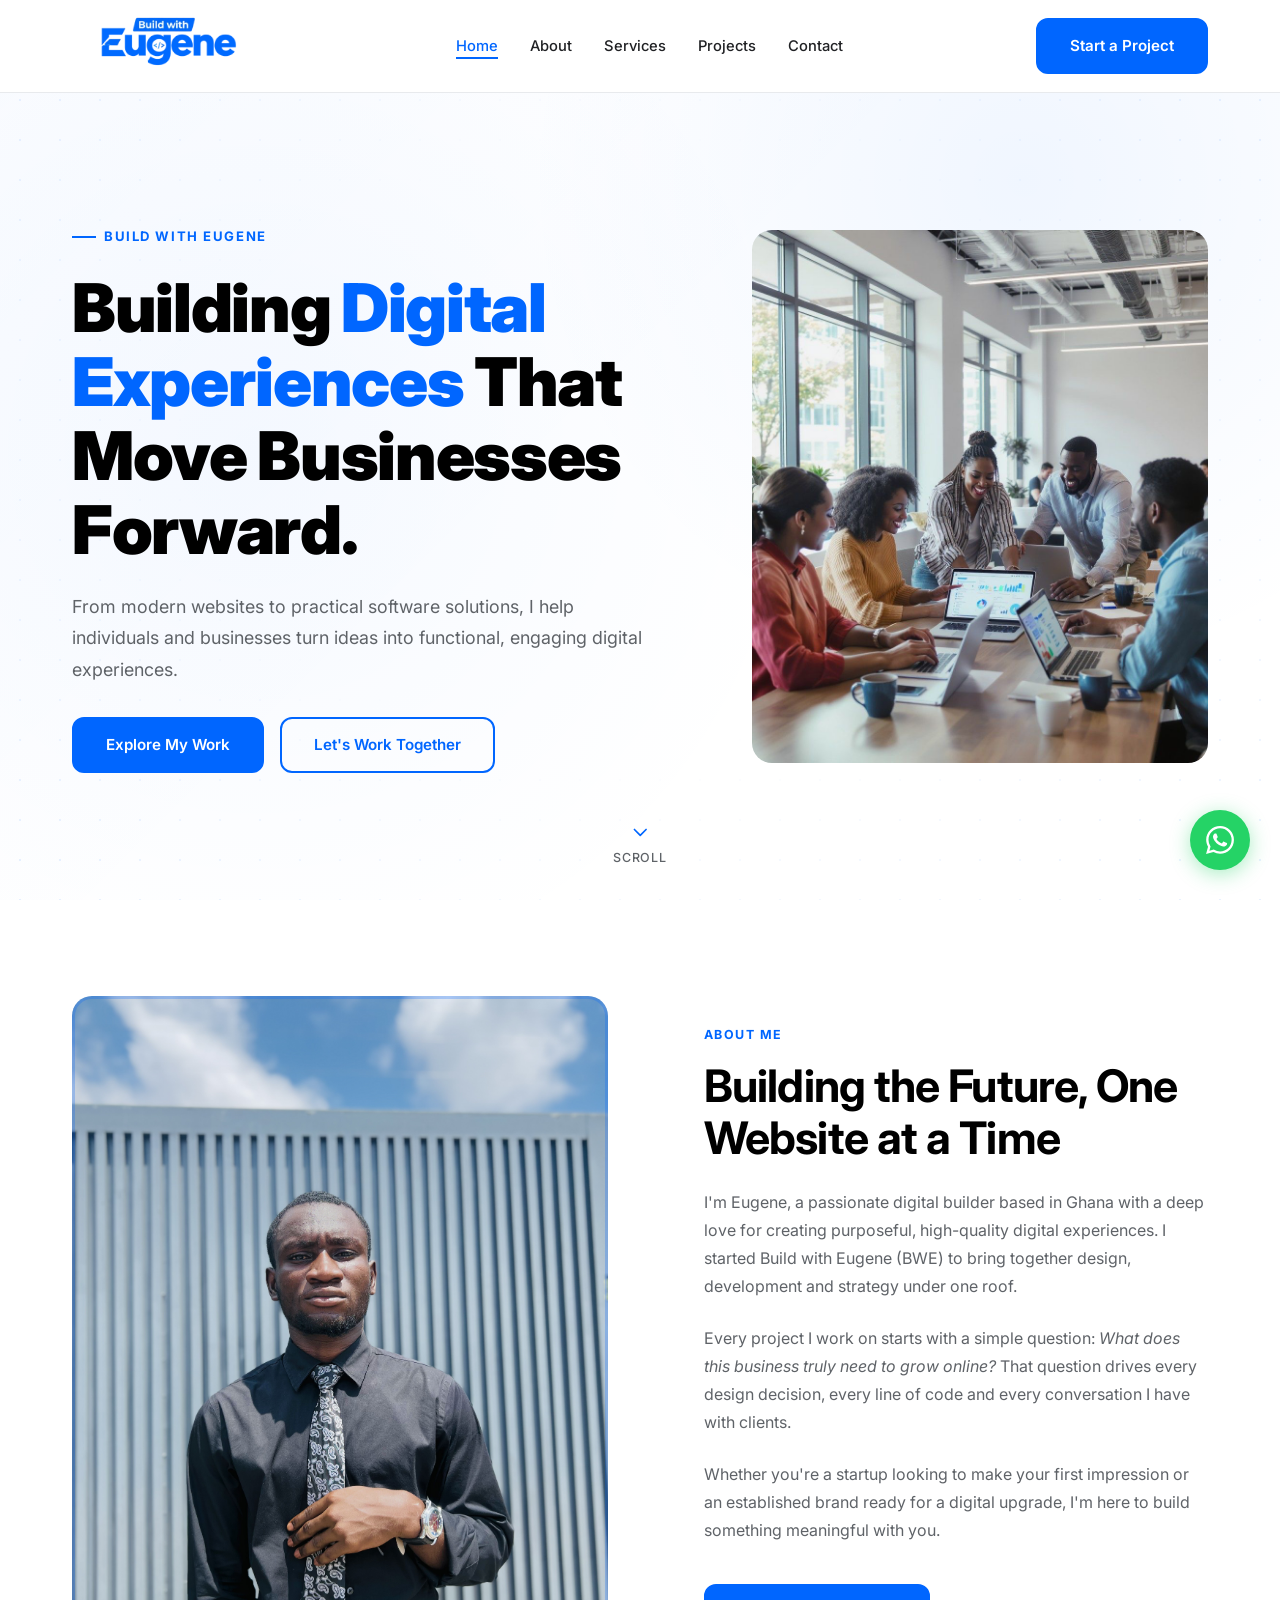
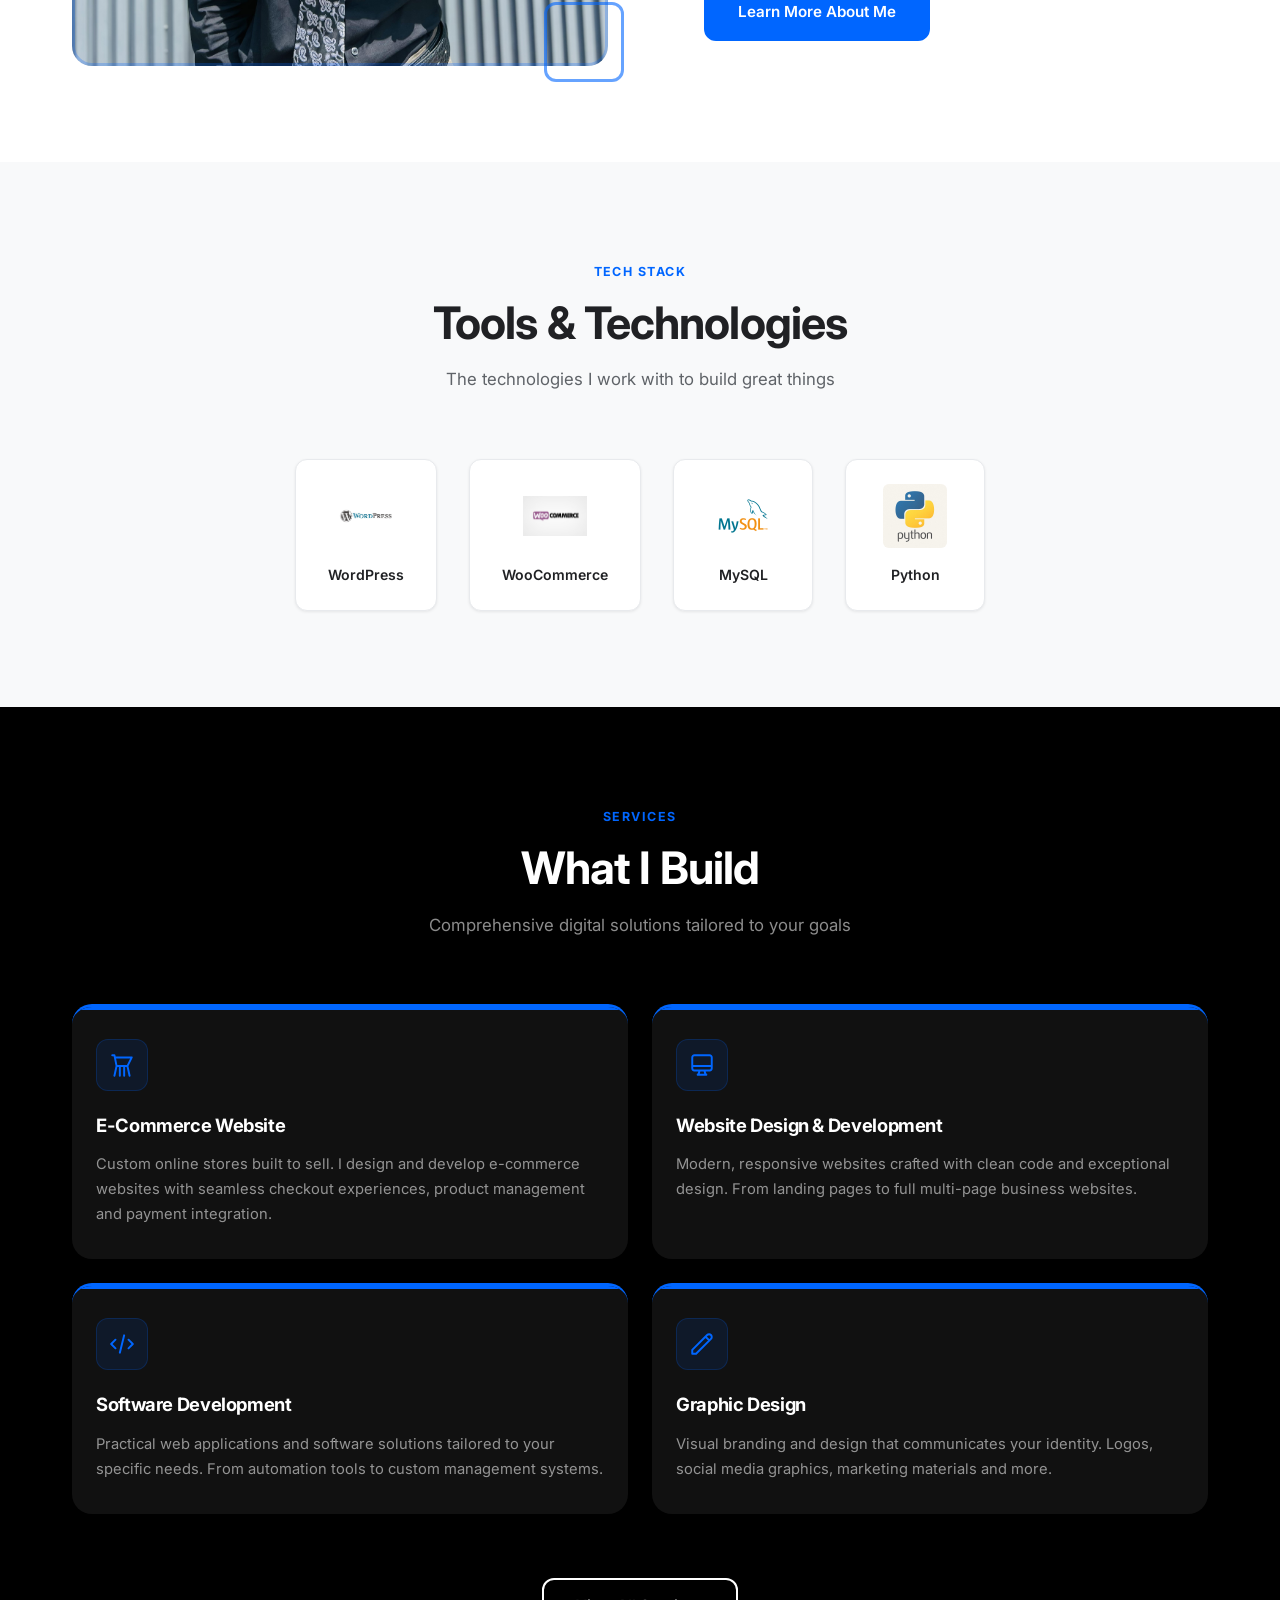
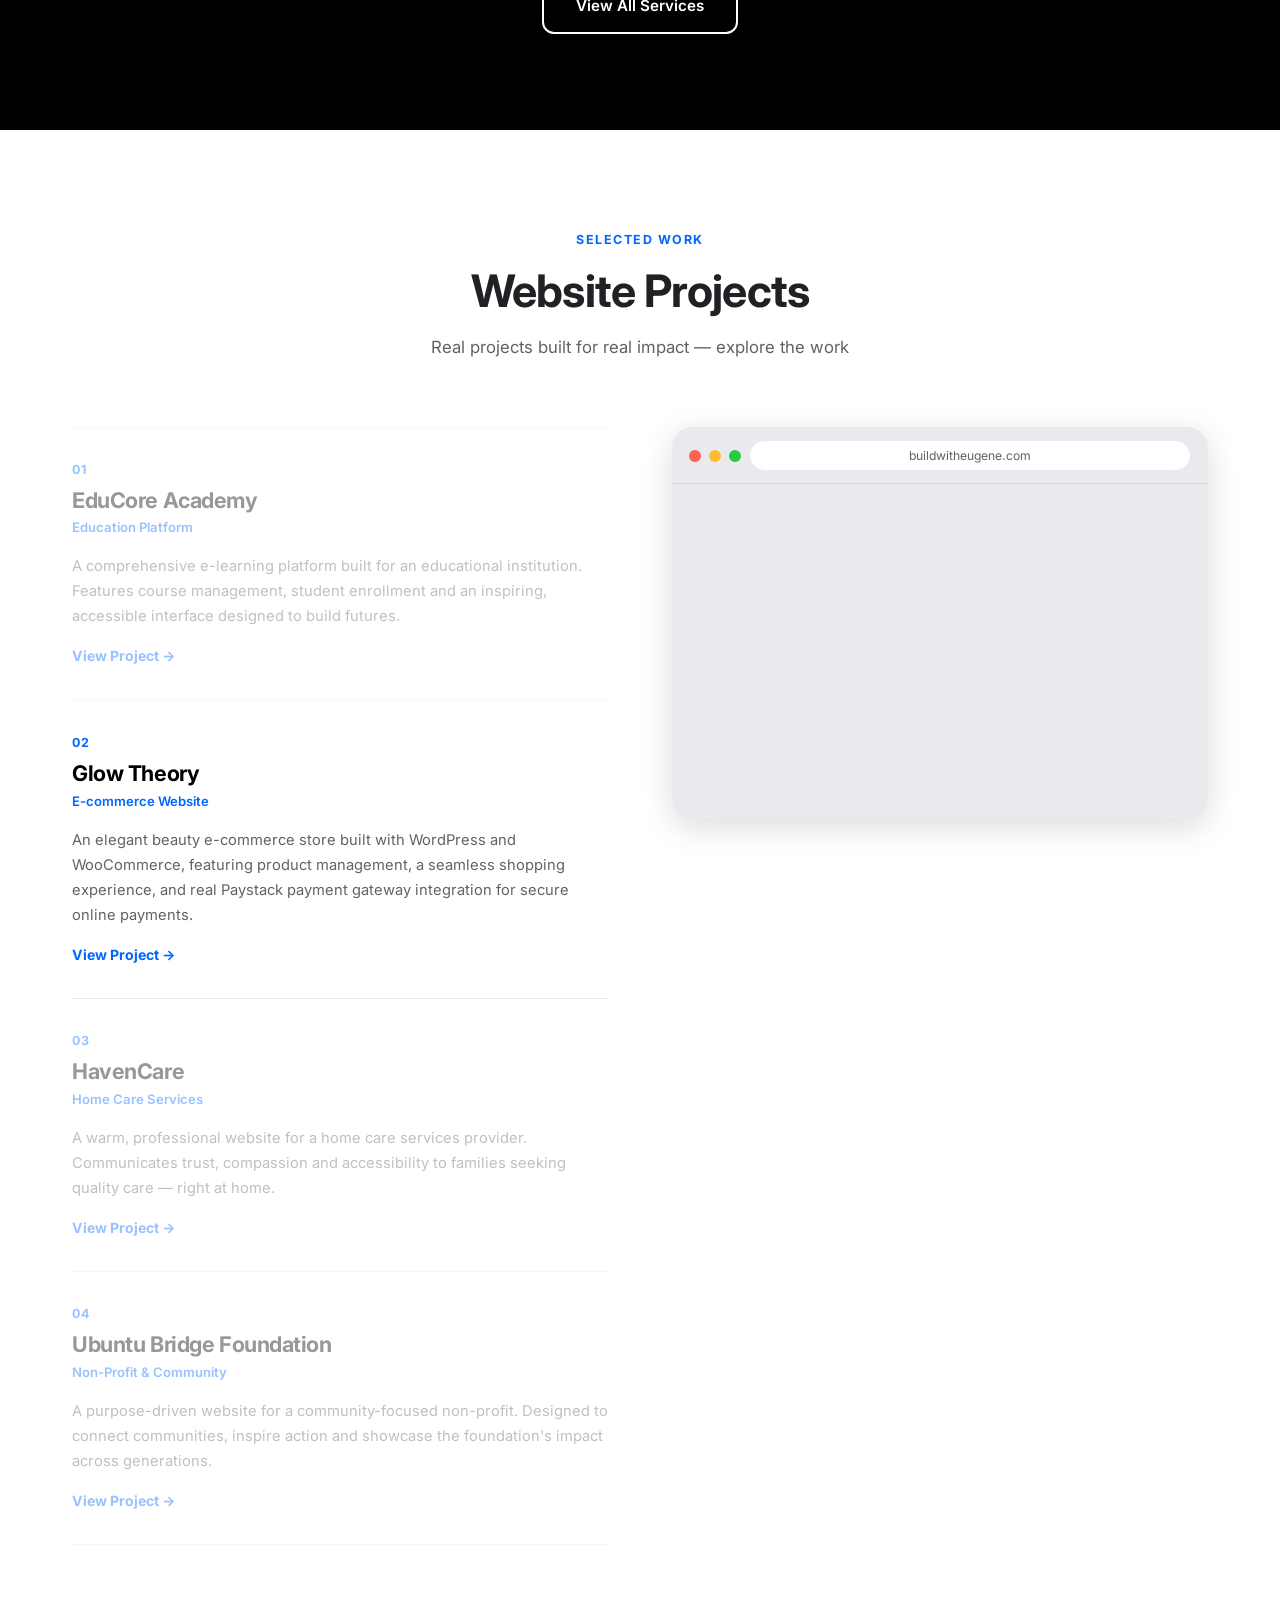
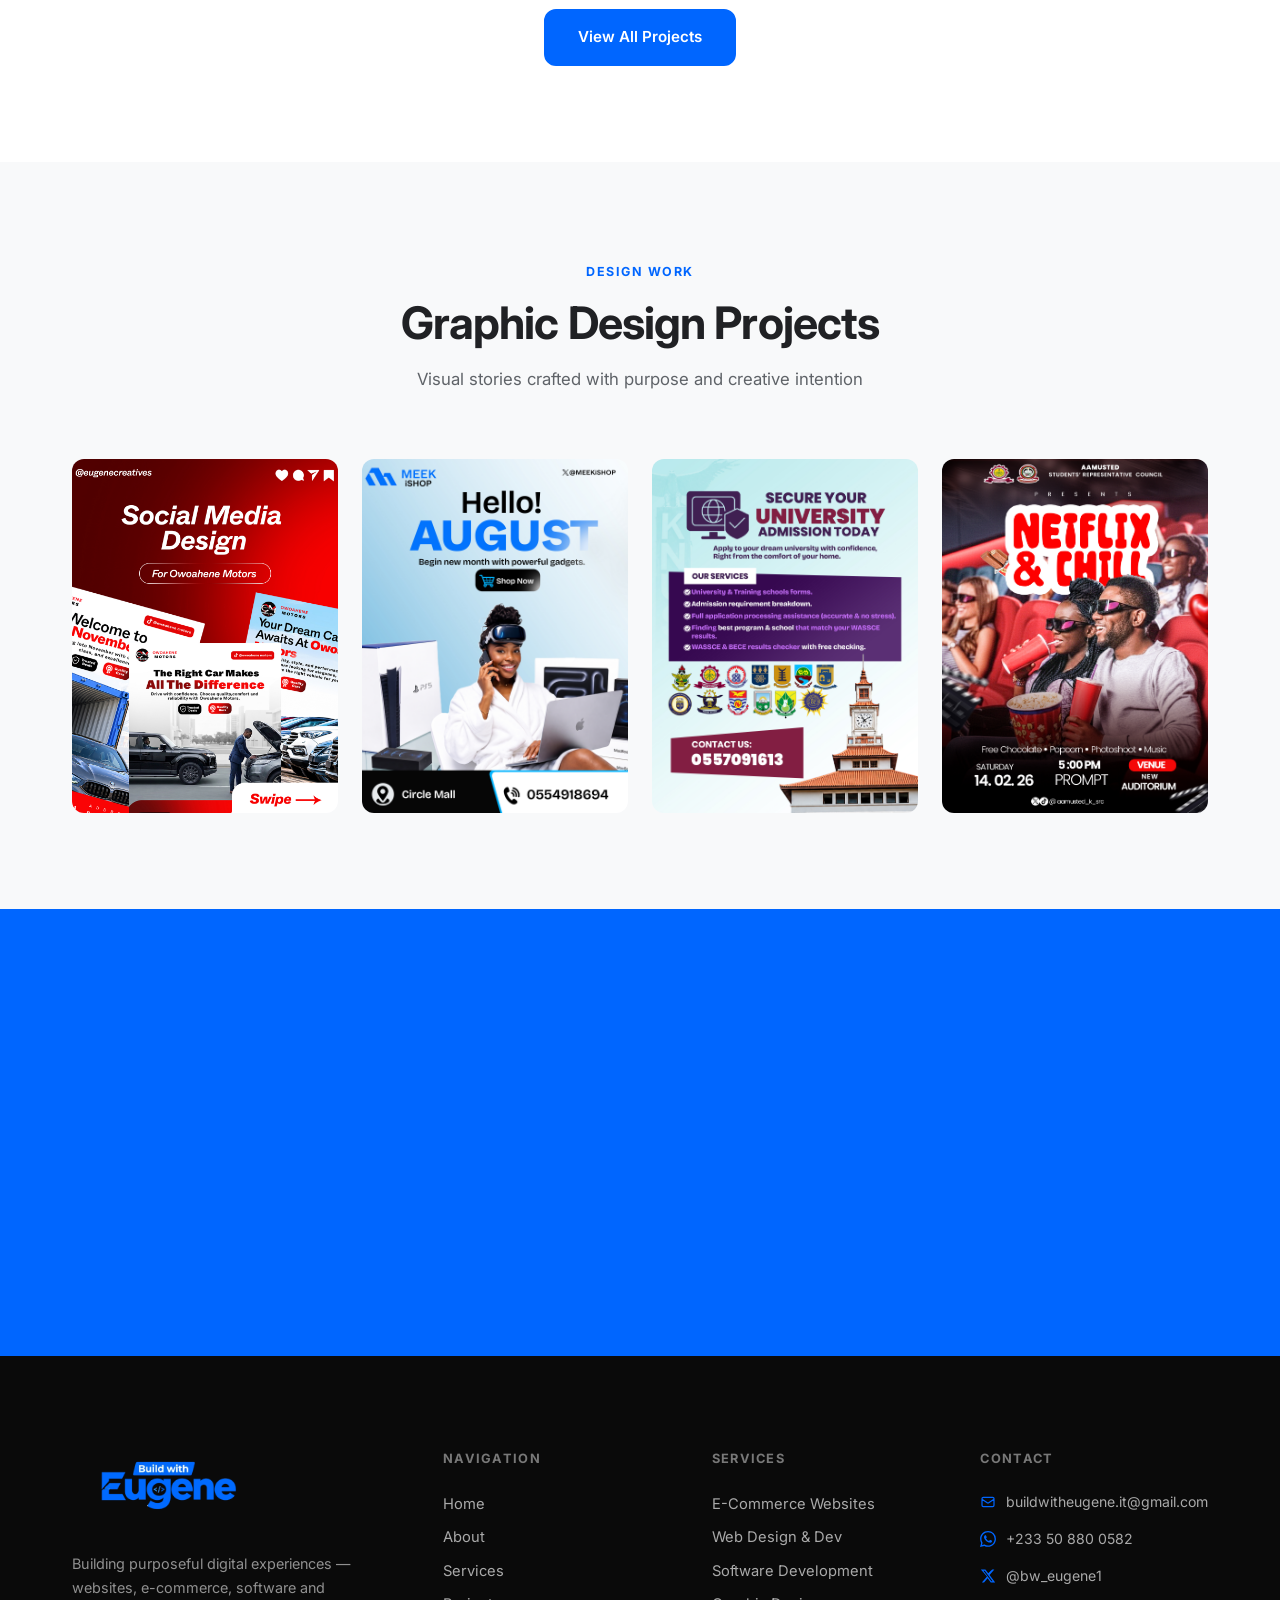
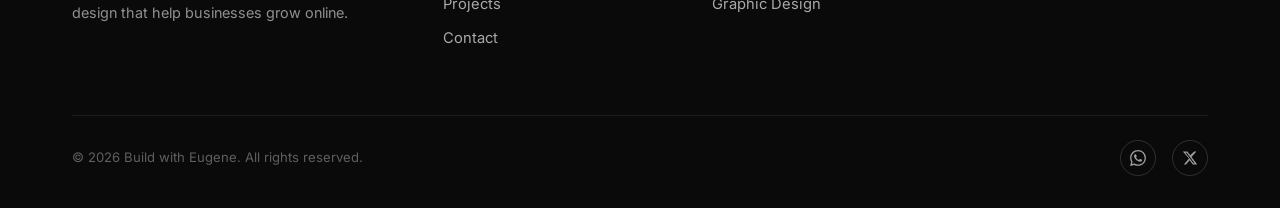
==== commit 63adf8f4: "Optimise videos and update portfolio content" ====
--- a/index.html
+++ b/index.html
@@ -211,9 +211,9 @@
             <div class="project-item" data-project="1">
               <div class="project-video-slot"></div>
               <h3>Glow Theory</h3>
-              <p class="project-desc">An elegant brand website for a cosmetics company. Showcasing products with a modern, feminine aesthetic and seamless shopping experience that converts visitors into loyal customers.</p>
+              <p class="project-desc">An elegant beauty e-commerce store built with WordPress and WooCommerce, featuring product management, a seamless shopping experience, and real Paystack payment gateway integration for secure online payments.</p>
               <span class="project-number">02</span>
-              <span class="project-category">Beauty &amp; Cosmetics</span>
+              <span class="project-category">E-commerce Website</span>
               <a href="projects.html" class="project-link">View Project →</a>
             </div>
 
@@ -394,7 +394,7 @@
         </div>
       </div>
       <div class="footer-bottom">
-        <p>© 2024 Build with Eugene. All rights reserved.</p>
+        <p>© <span data-current-year></span> Build with Eugene. All rights reserved.</p>
         <div class="footer-social">
           <a href="https://wa.me/233508800582" target="_blank" rel="noopener noreferrer" aria-label="WhatsApp">
             <svg xmlns="http://www.w3.org/2000/svg" fill="currentColor" viewBox="0 0 24 24">
--- a/css/style.css
+++ b/css/style.css
@@ -1120,11 +1120,13 @@
   height: 100%;
   object-fit: contain;
   opacity: 0;
+  pointer-events: none;
   transition: opacity 0.4s ease;
 }
 
 .project-video.active {
   opacity: 1;
+  pointer-events: auto;
 }
 
 .project-video-slot:empty {
